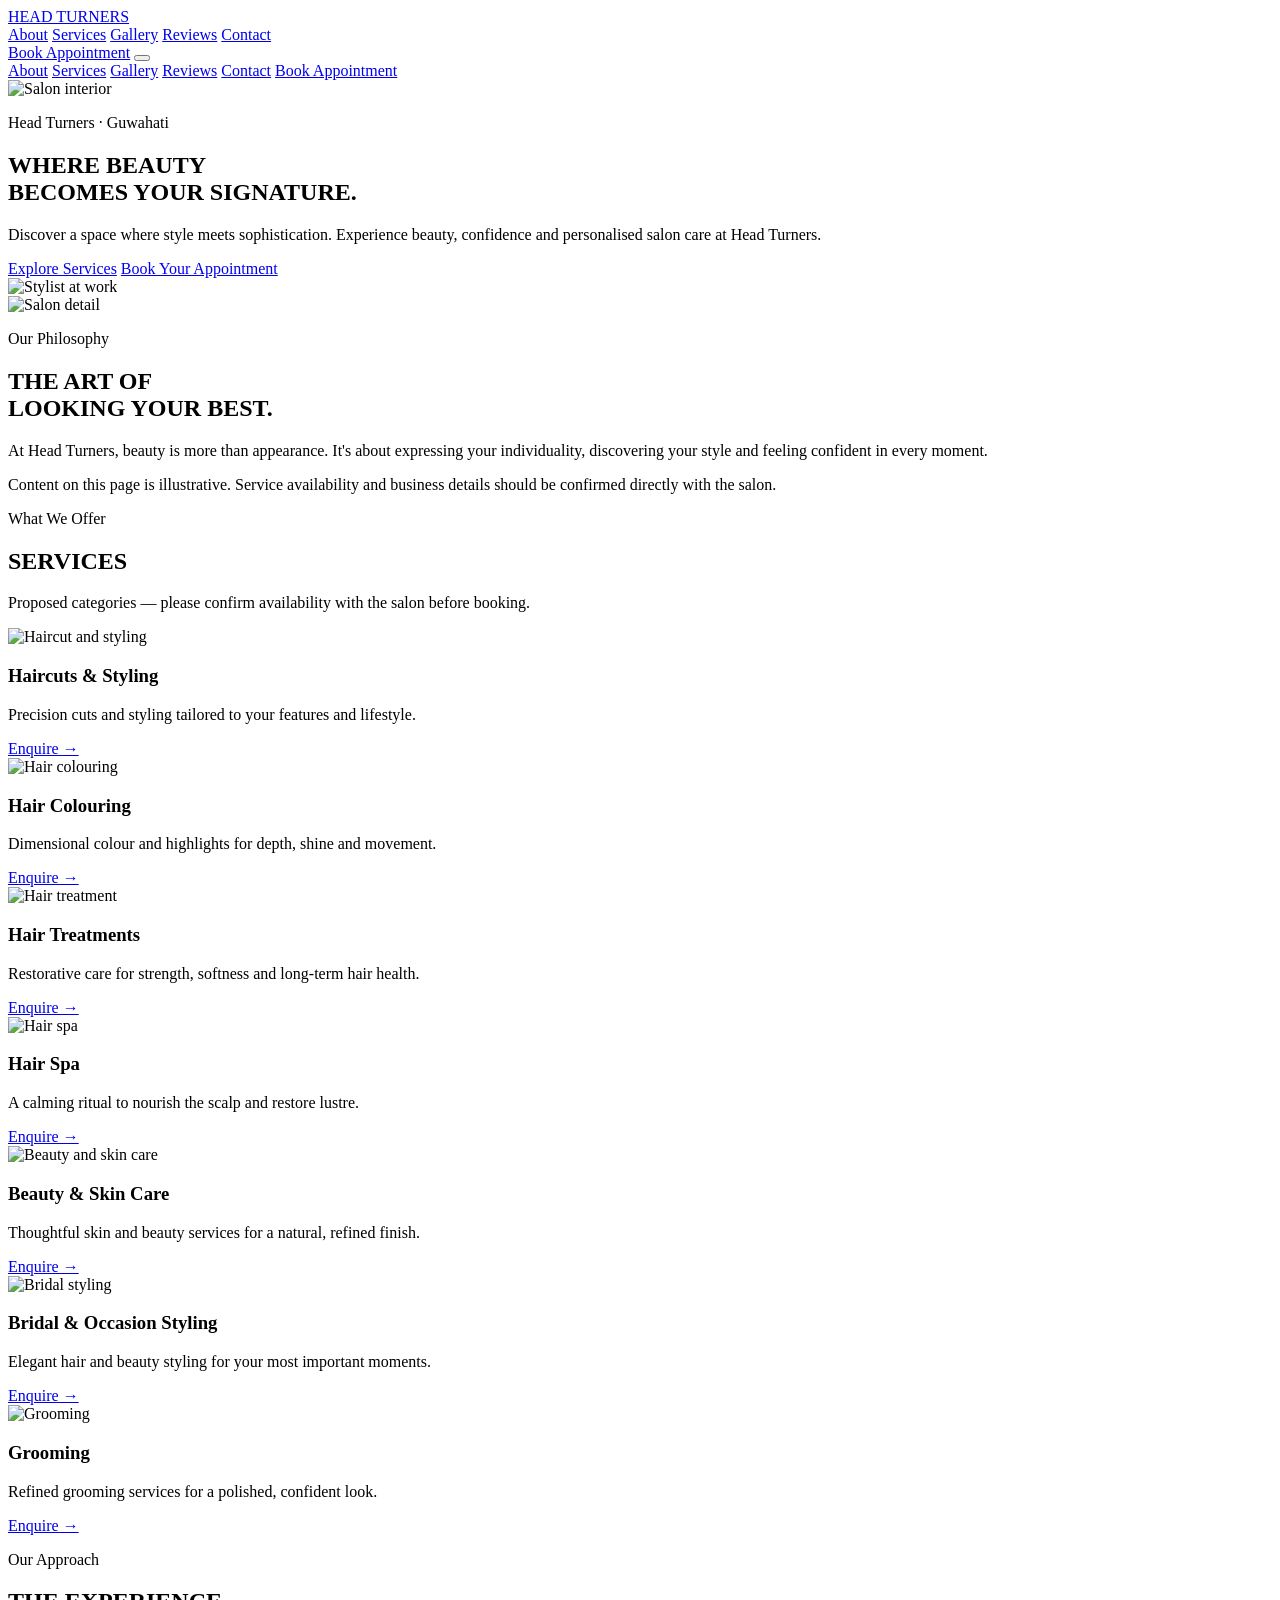
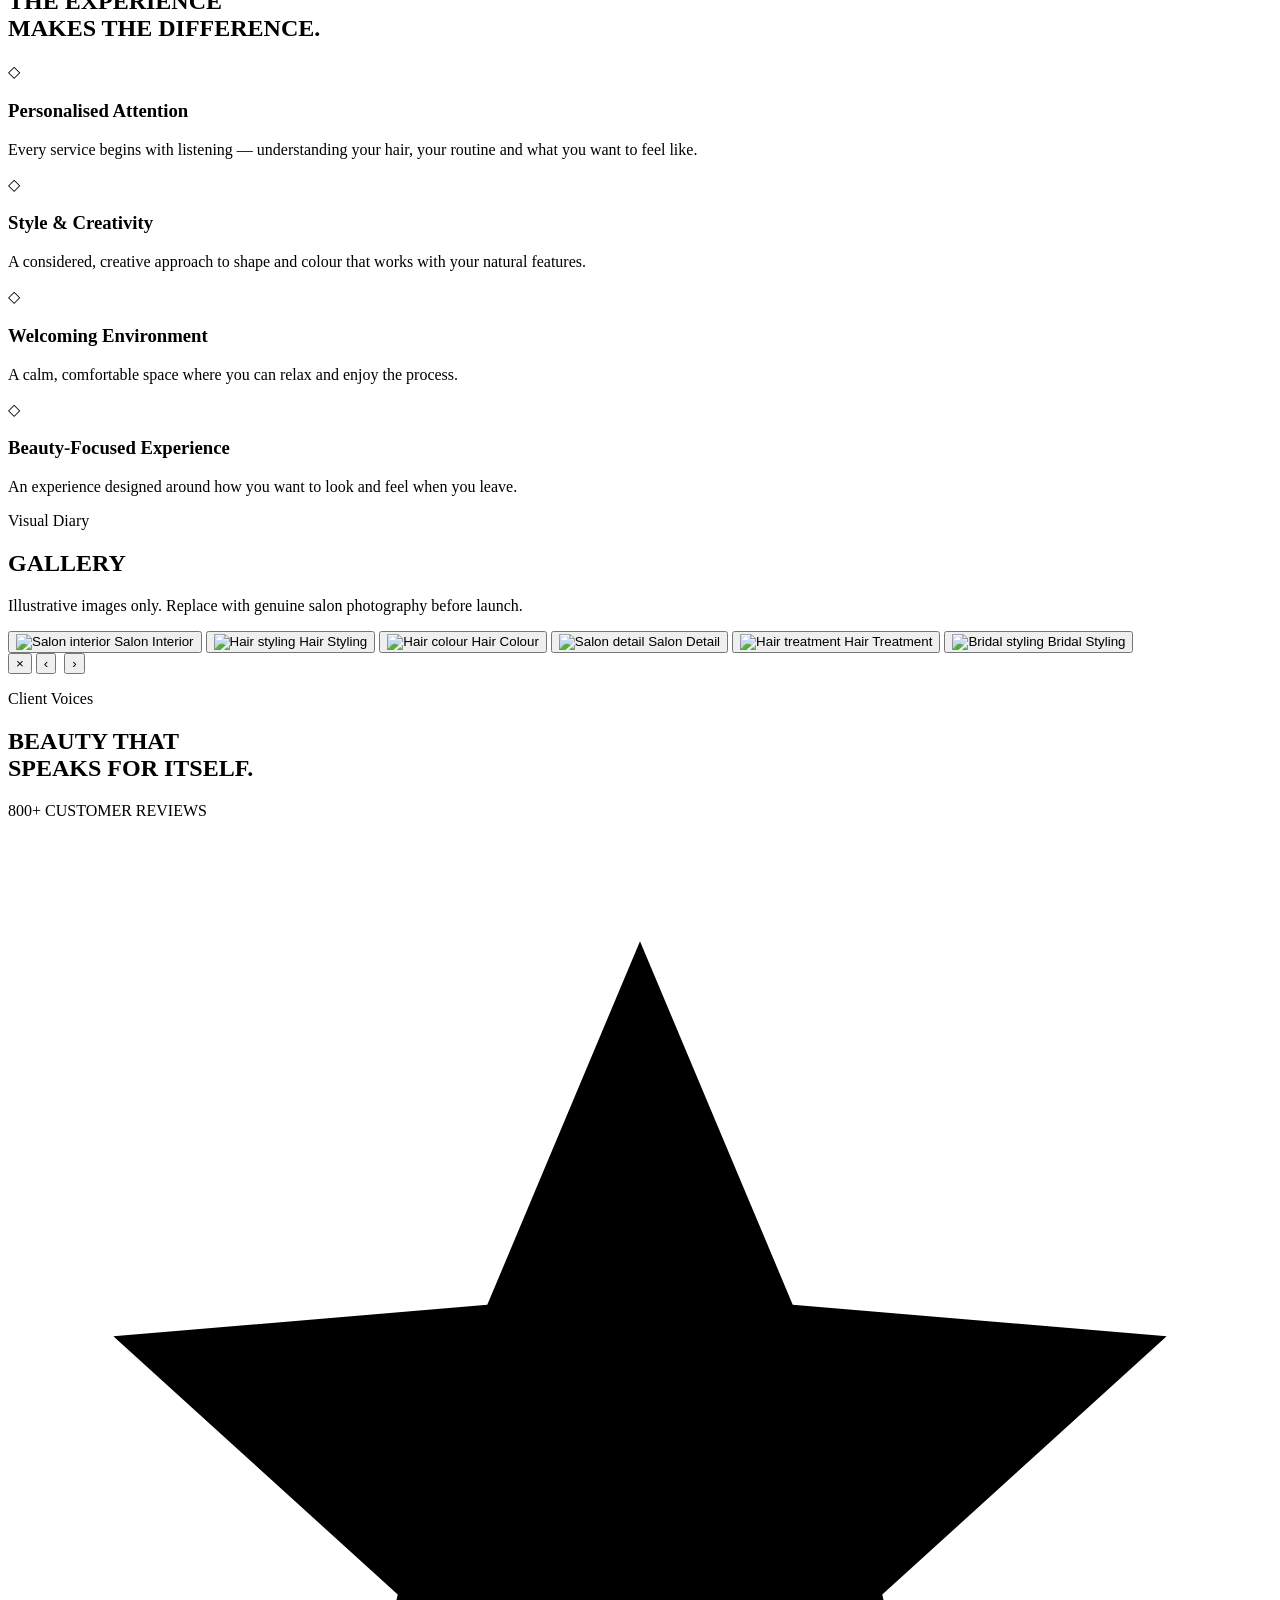
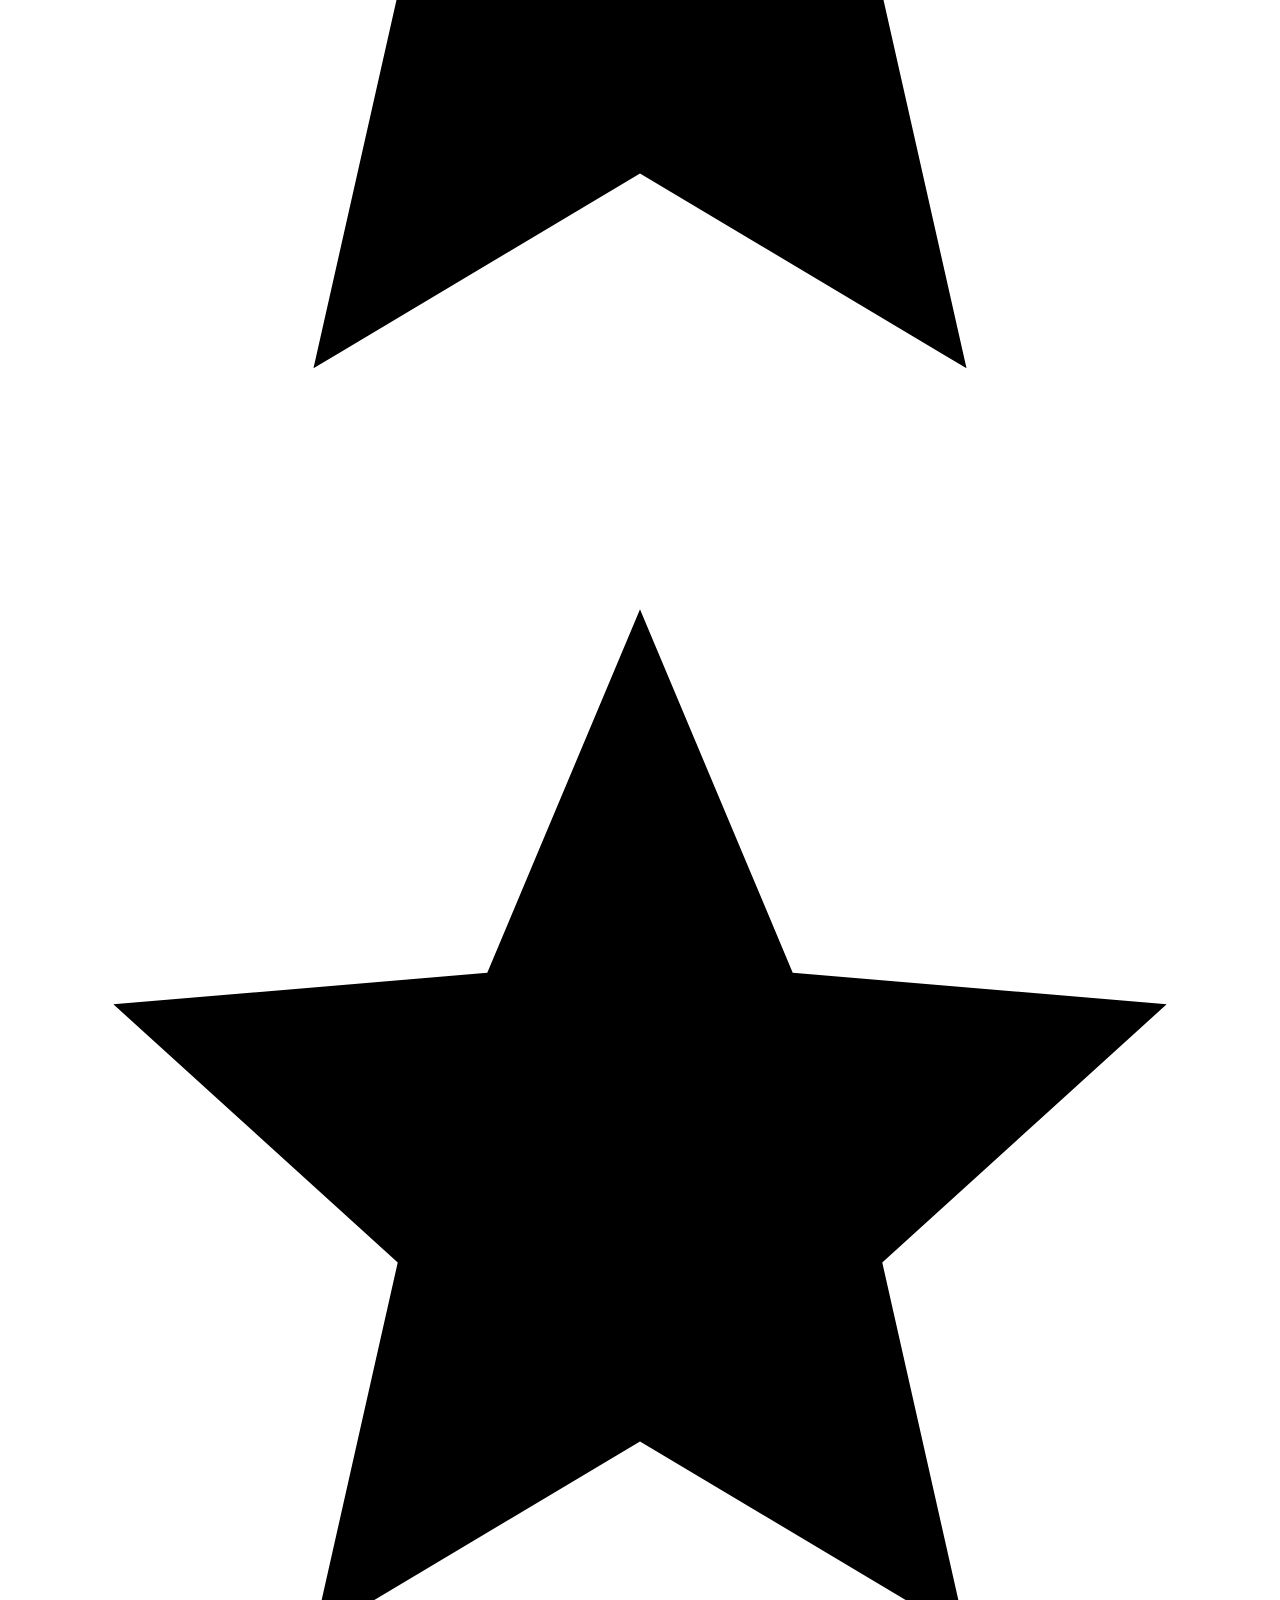
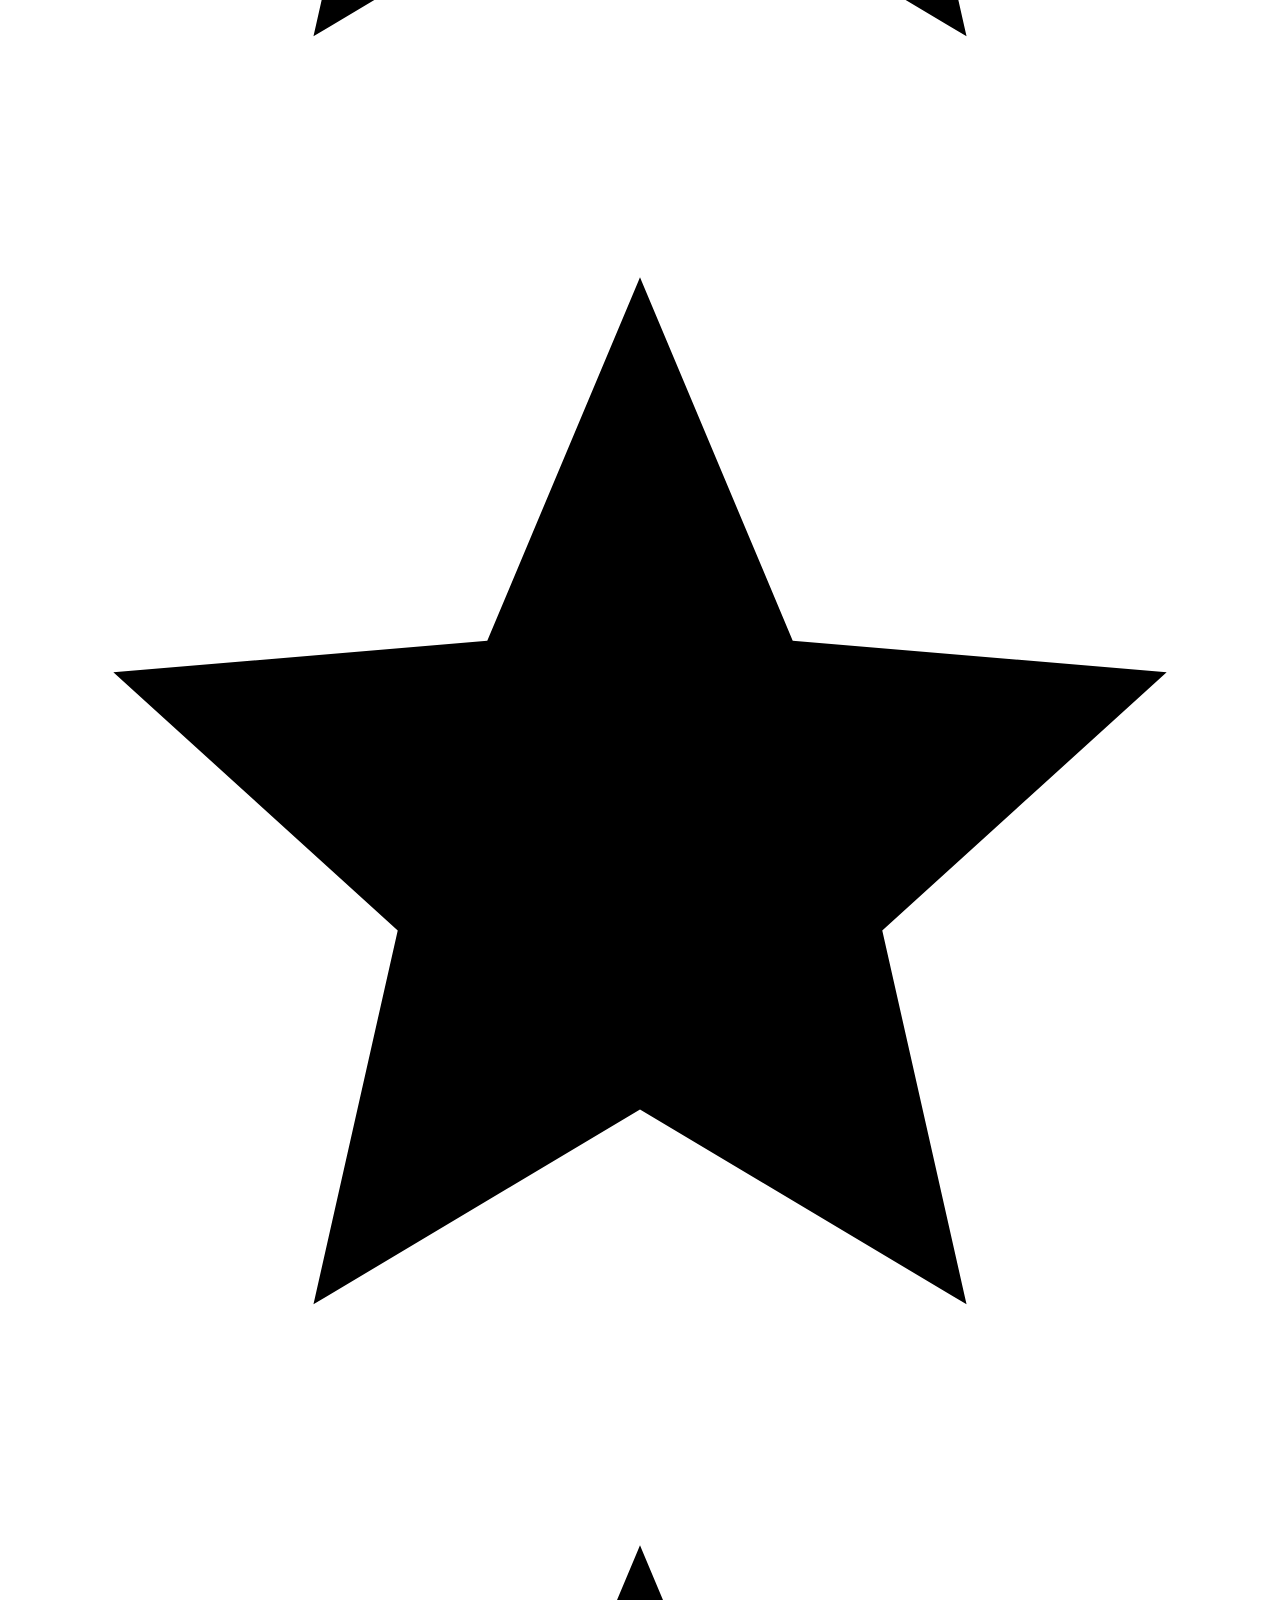
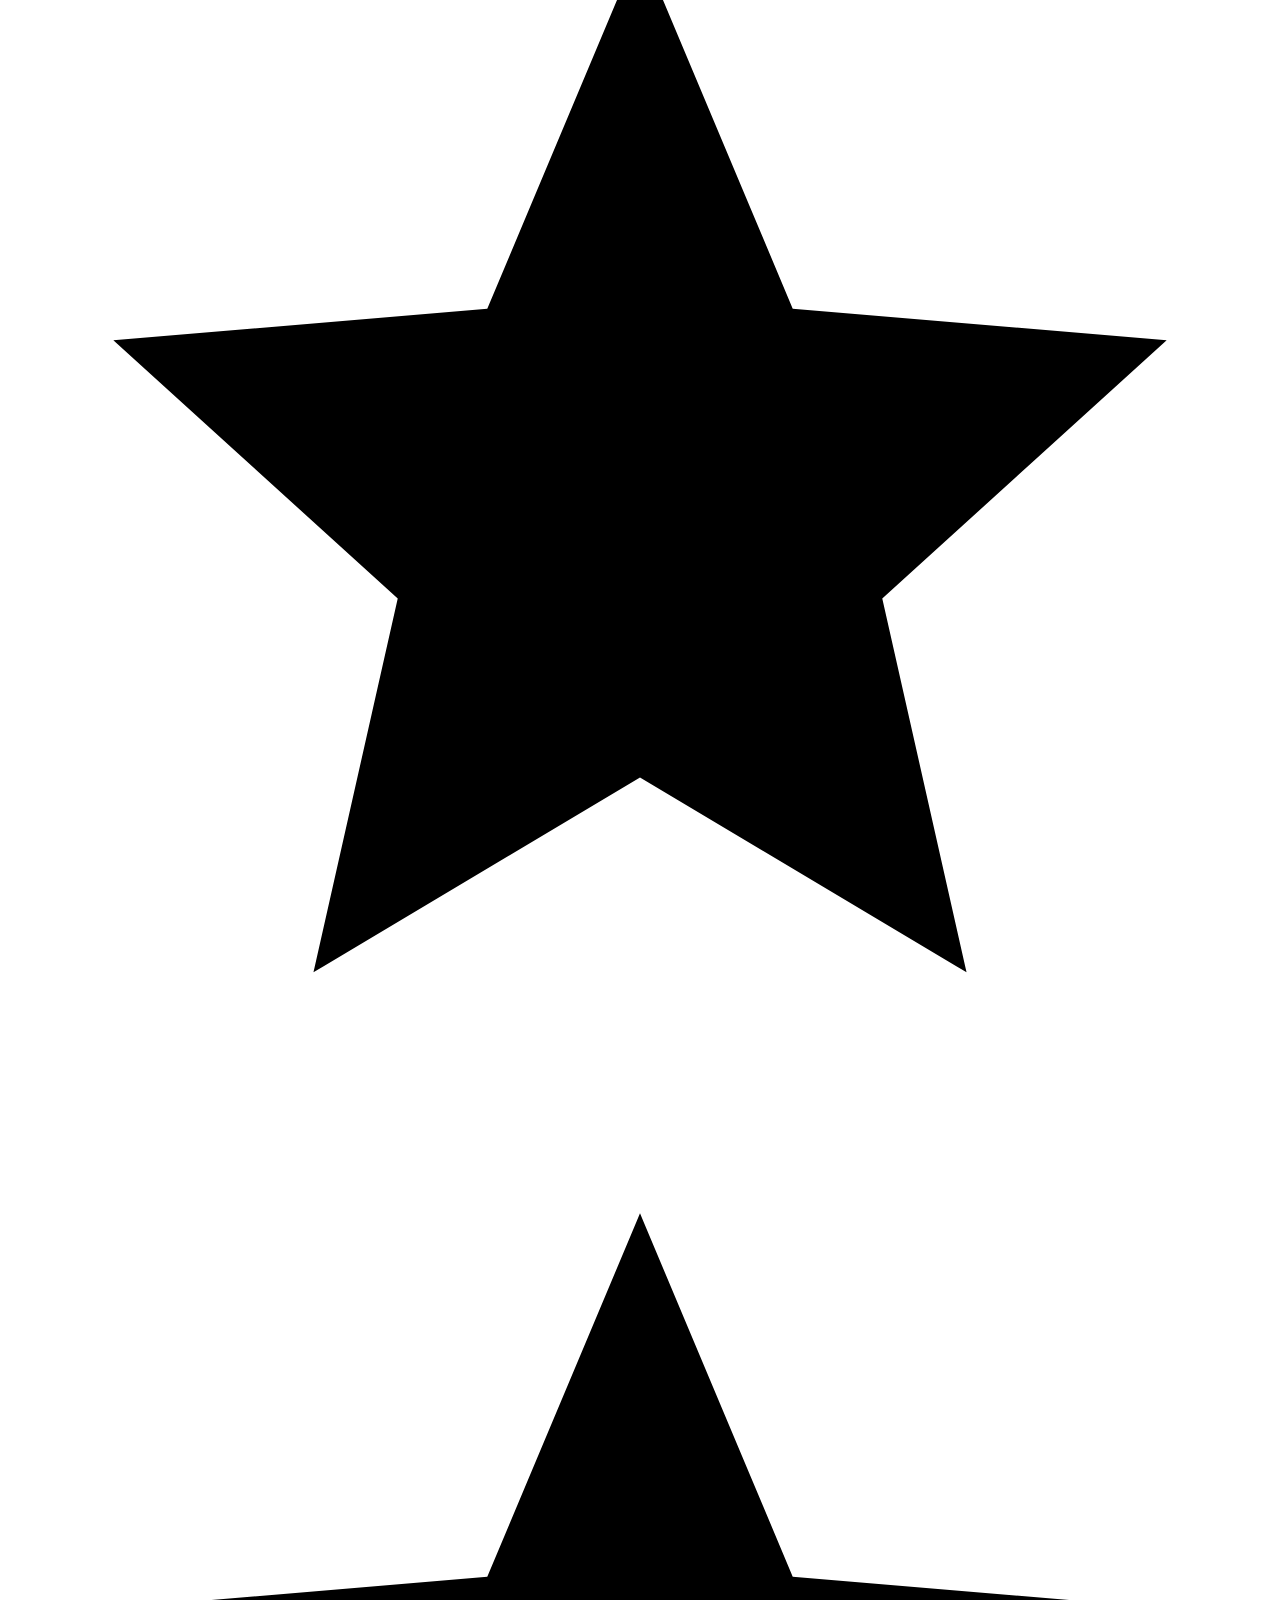
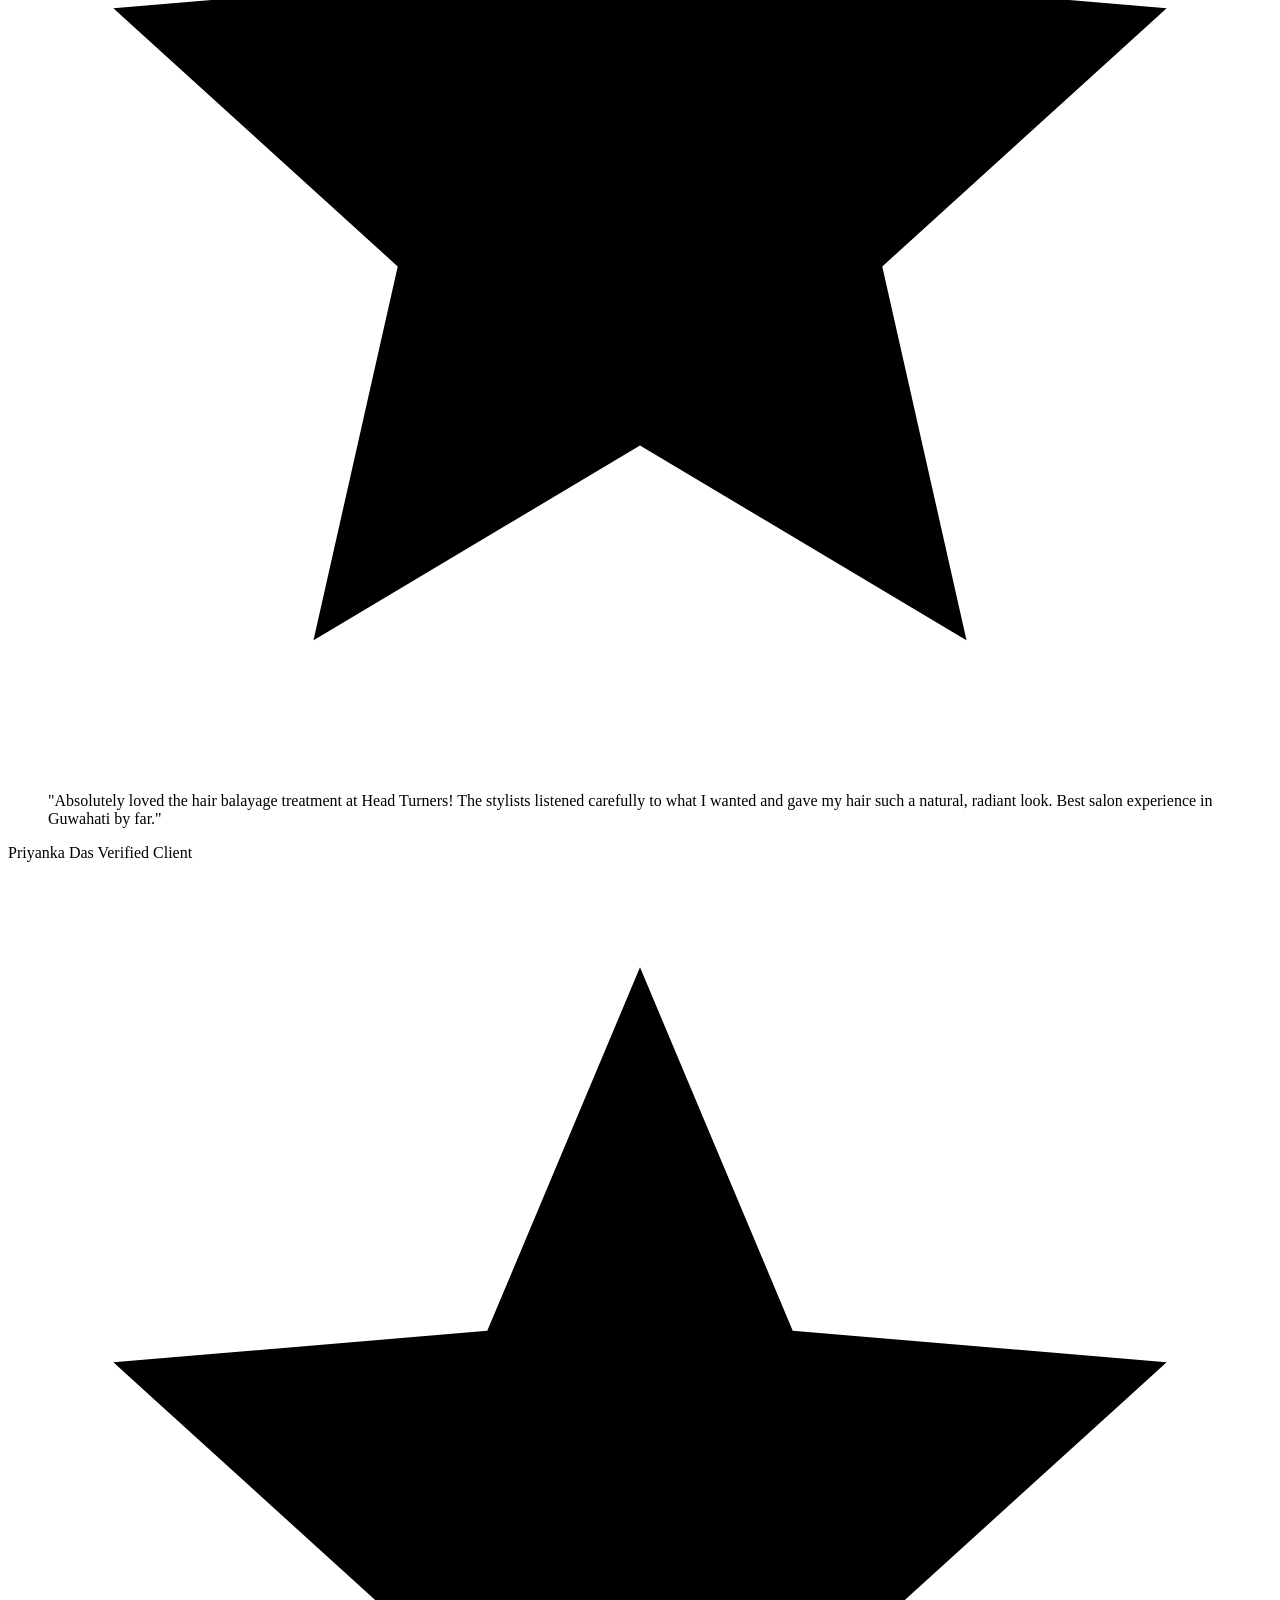
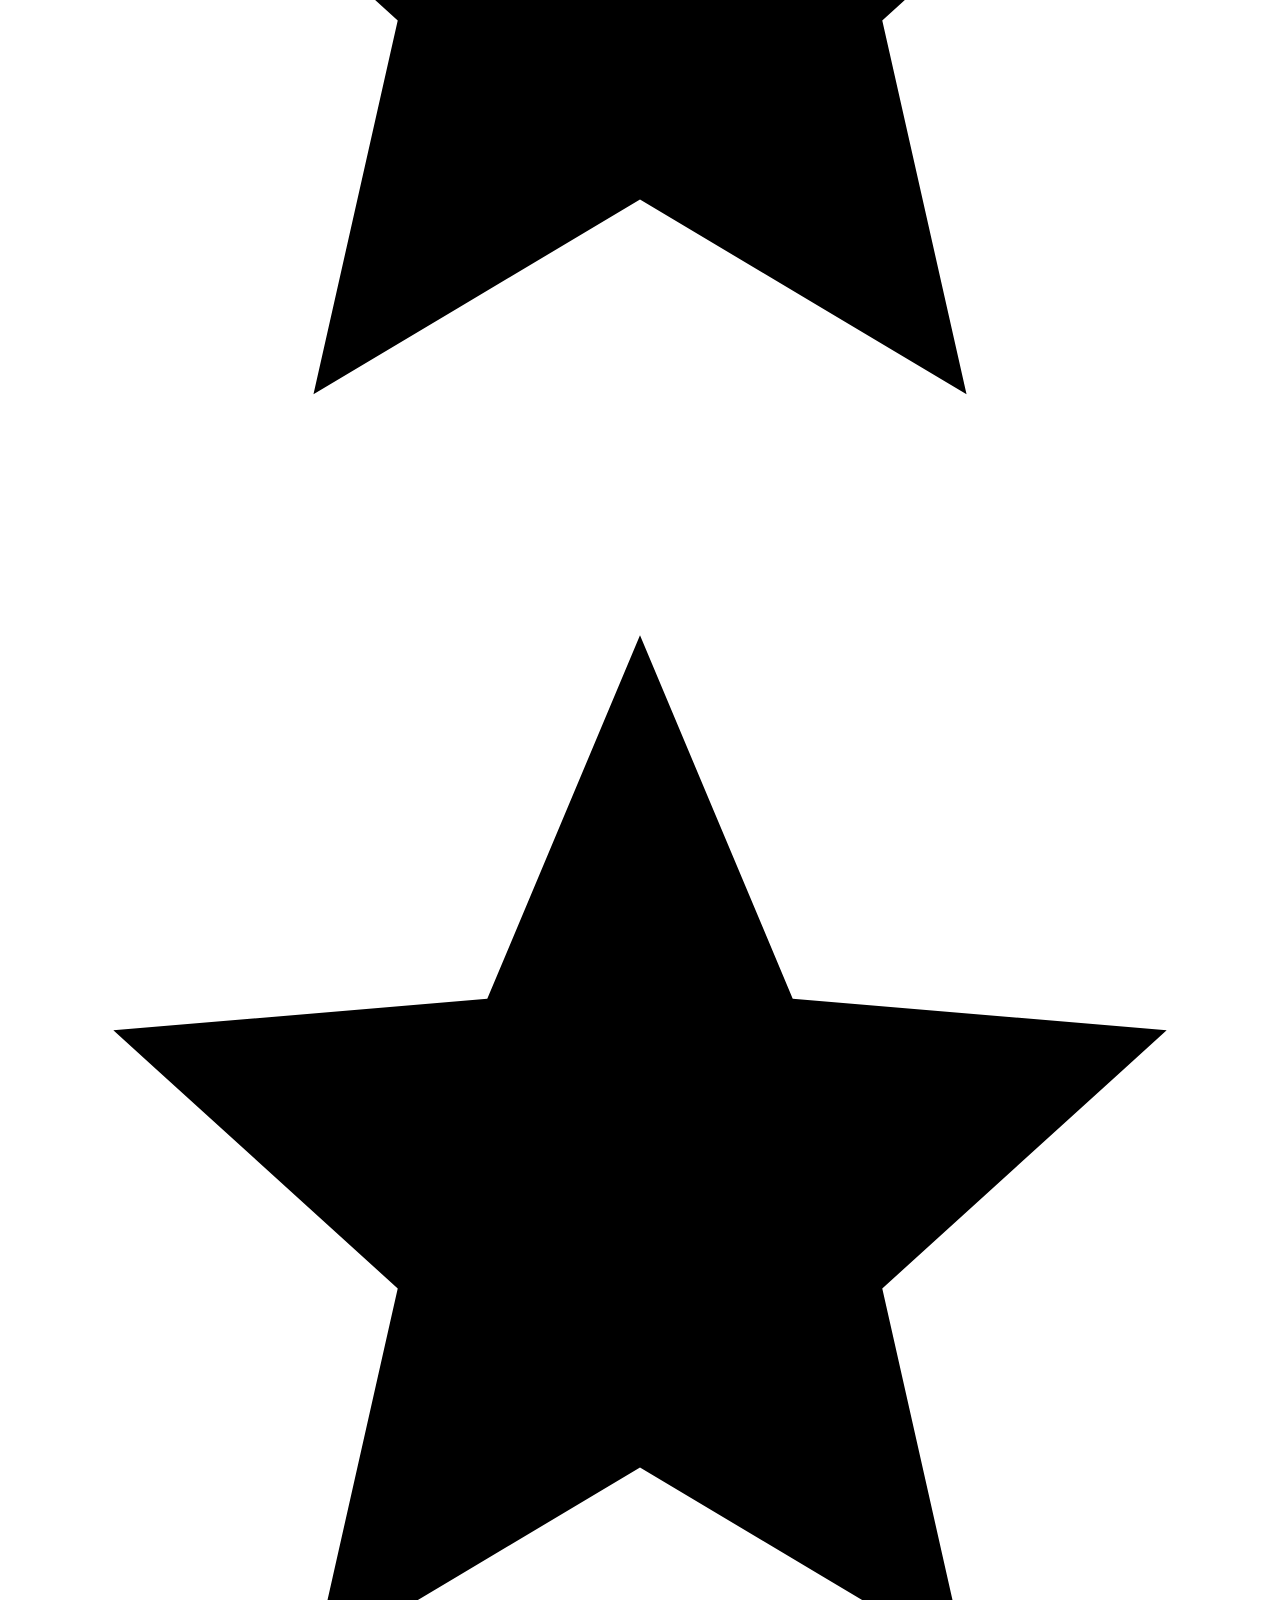
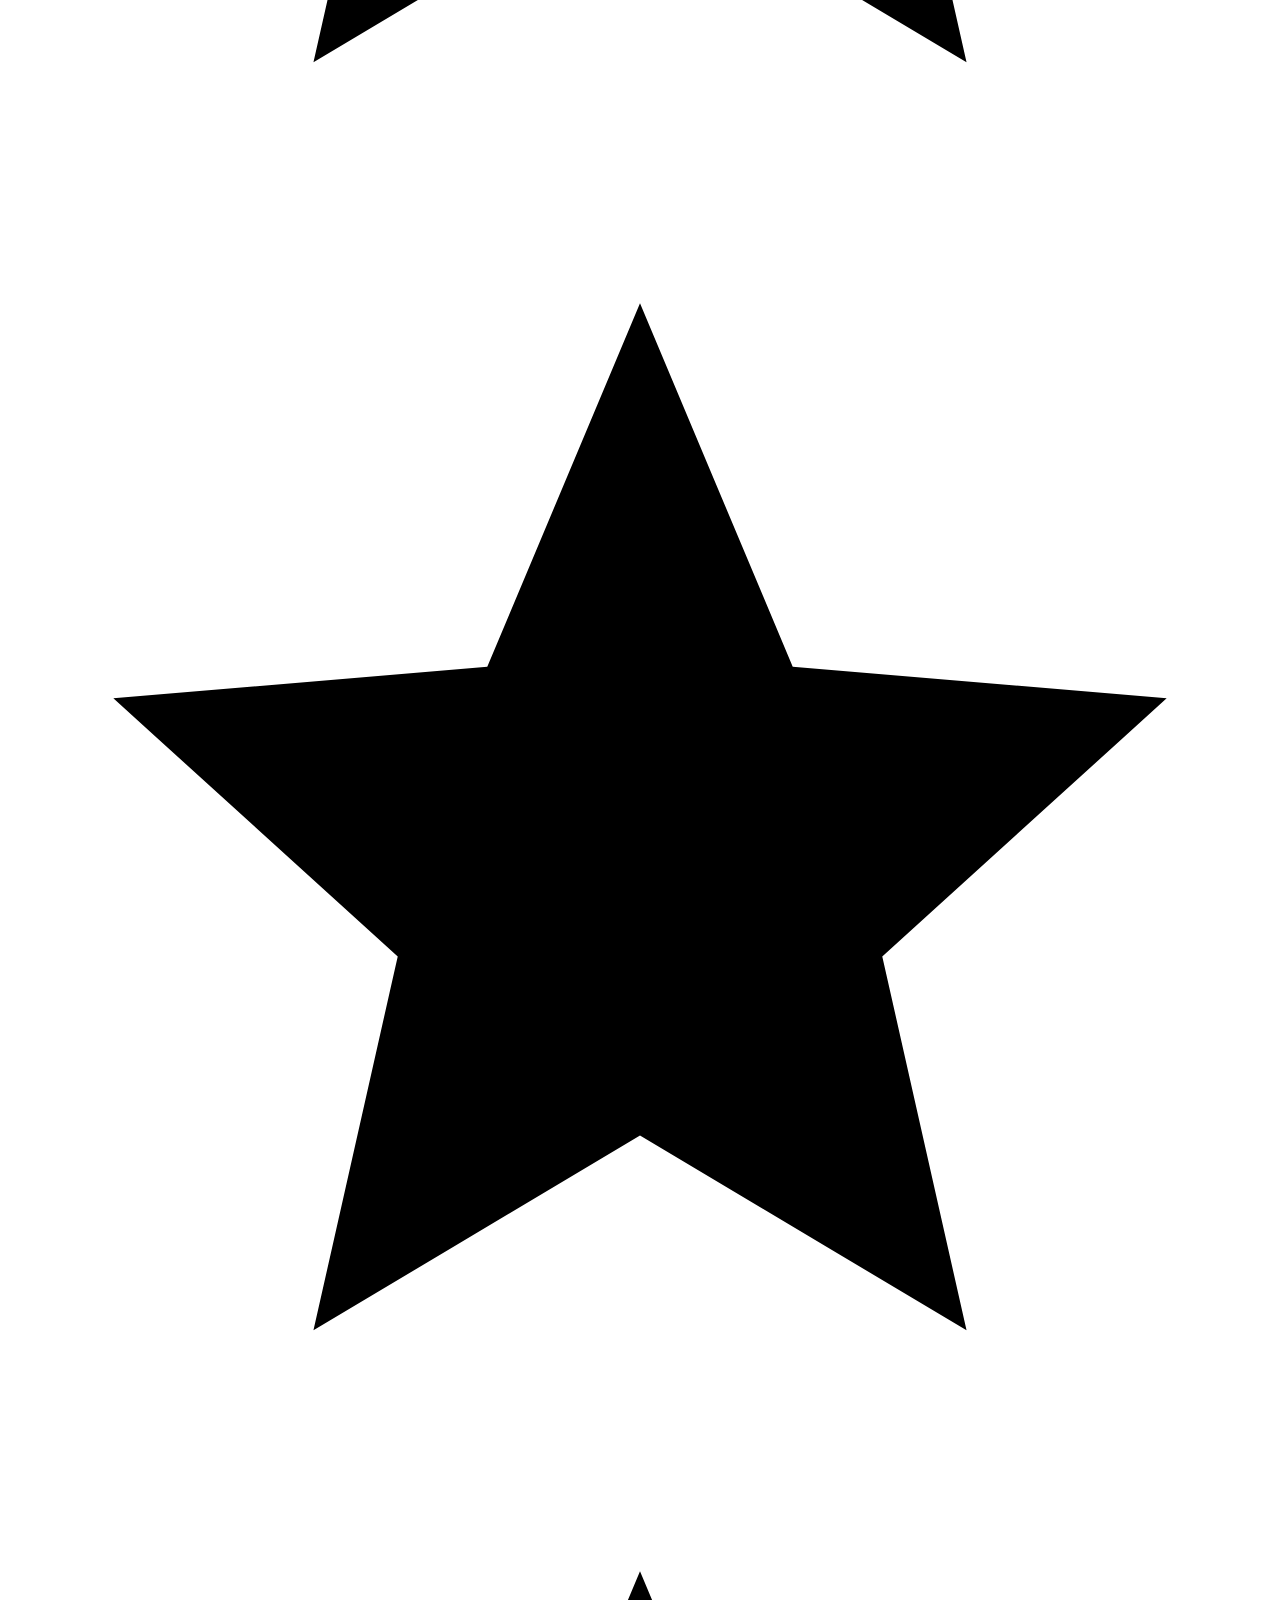
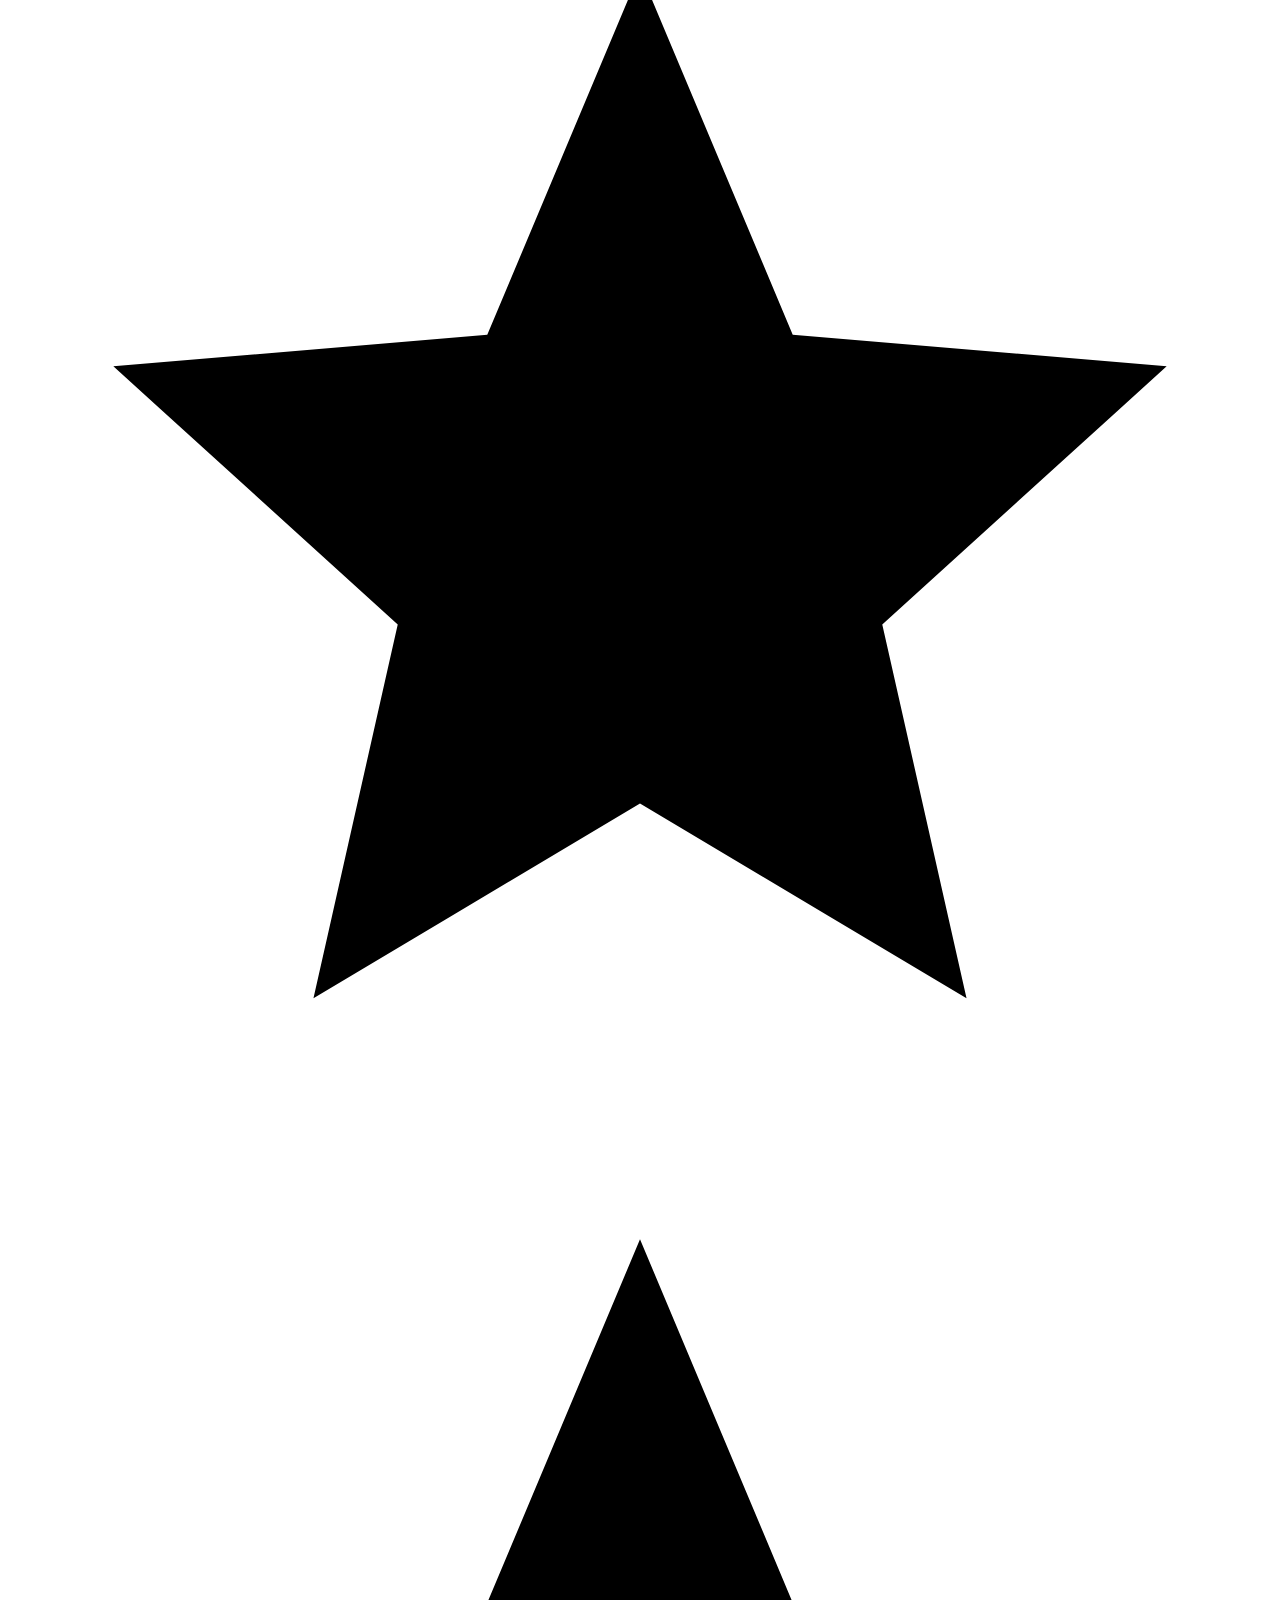
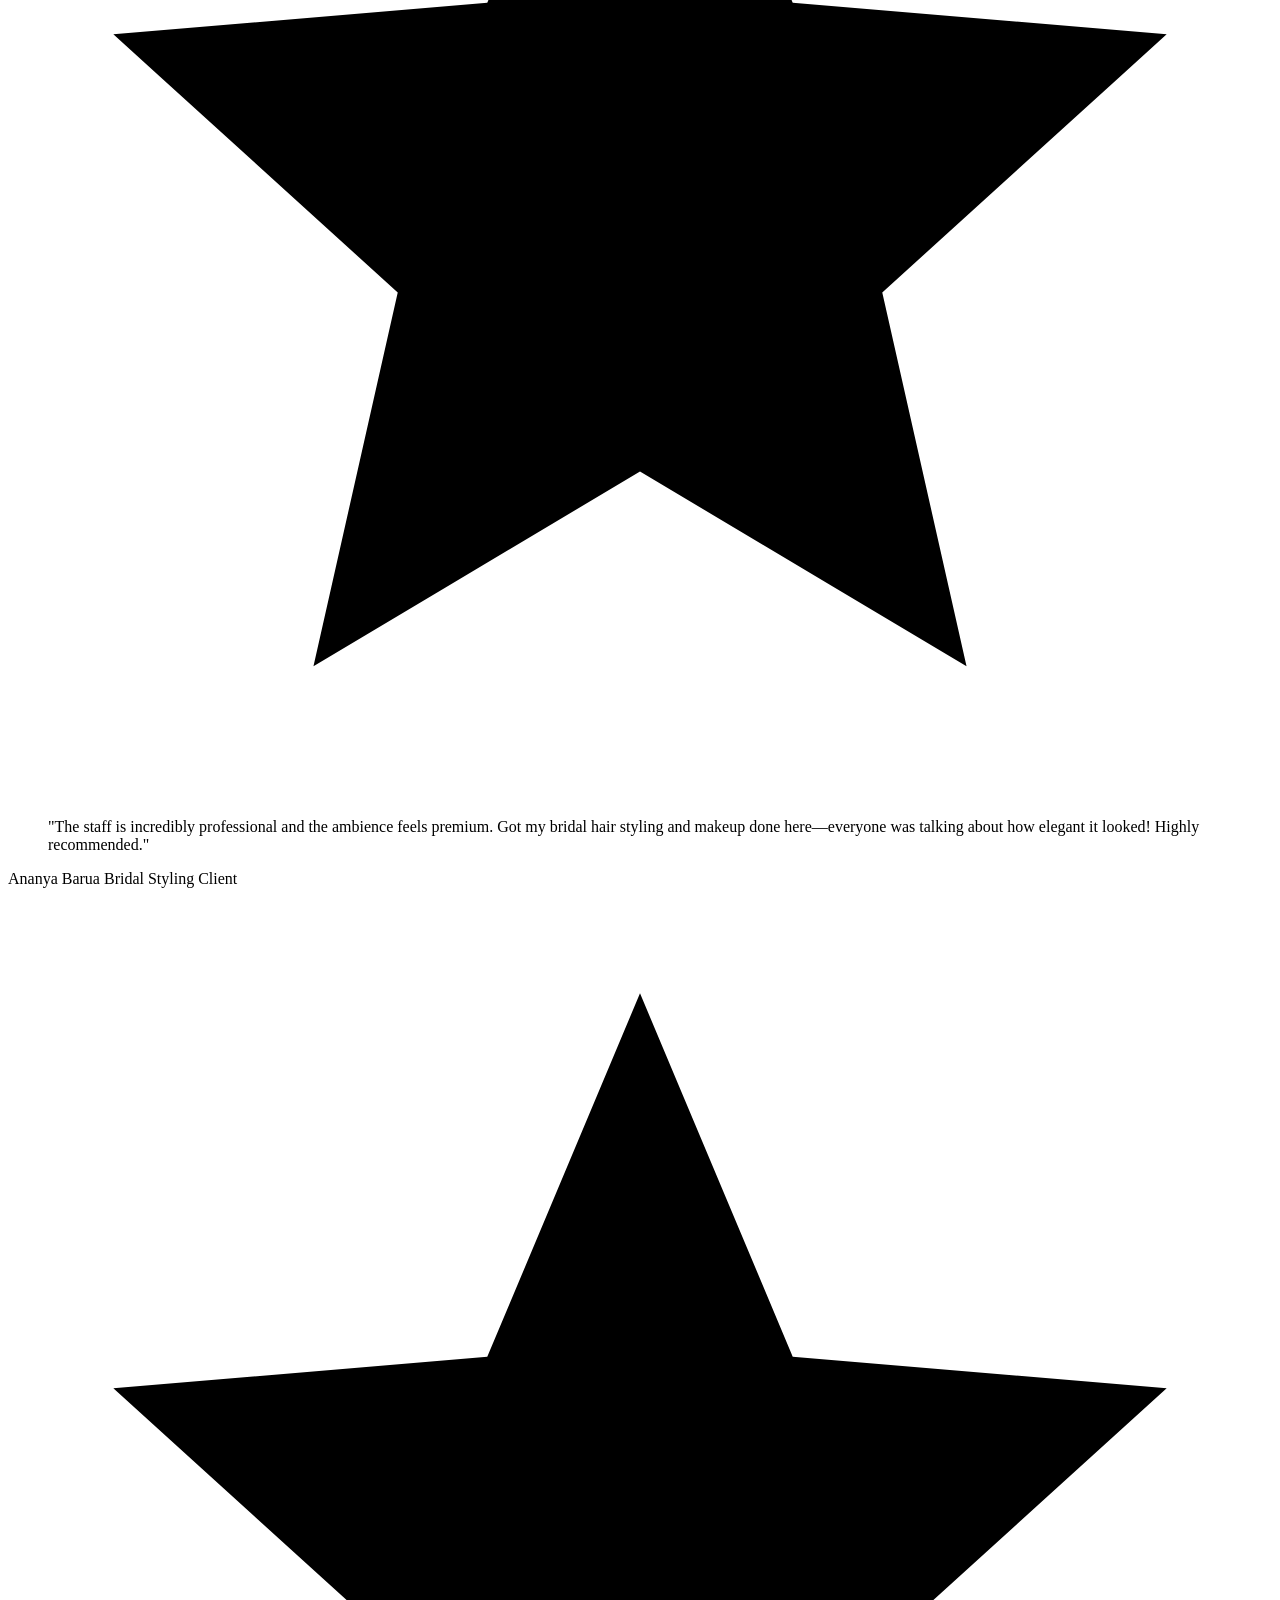
==== index.html @ 89e8f469 "Add files via upload" ====
<!DOCTYPE html>
<html lang="en">
<head>
  <meta charset="UTF-8">
  <meta name="viewport" content="width=device-width, initial-scale=1.0">
  <title>Head Turners | Premium Salon in Guwahati, Assam</title>
  <meta name="description" content="Discover Head Turners in Guwahati, Assam. Explore salon services, beauty experiences and contact the salon to enquire about your next appointment.">
  <meta property="og:title" content="Head Turners | Premium Salon in Guwahati">
  <meta property="og:description" content="A space where style meets sophistication. Enquire about your next salon experience in Guwahati.">
  <meta property="og:type" content="website">
  <meta property="og:image" content="assets/images/og-image.svg">
  <link rel="icon" href="assets/images/favicon.svg" type="image/svg+xml">
  <link rel="preconnect" href="https://fonts.googleapis.com">
  <link rel="preconnect" href="https://fonts.gstatic.com" crossorigin>
  <link href="https://fonts.googleapis.com/css2?family=Cormorant+Garamond:ital,wght@0,400;0,500;0,600;1,400;1,500&family=DM+Sans:ital,opsz,wght@0,9..40,300;0,9..40,400;0,9..40,500;1,9..40,300;1,9..40,400&display=swap" rel="stylesheet">
  <link rel="stylesheet" href="css/style.css">
<noscript>
  <style>
    .reveal-up { opacity: 1 !important; transform: none !important; }
    .reveal-line { opacity: 1 !important; }
    .page-loader { display: none !important; }
  </style>
</noscript>
</head>
<body>

  <!-- Page Load Transition -->
  <div class="page-loader" id="pageLoader" aria-hidden="true"></div>

  <!-- Navigation -->
  <header class="nav" id="nav">
    <div class="nav__inner container">
      <a href="#" class="nav__wordmark" aria-label="Head Turners home">HEAD TURNERS</a>
      <nav class="nav__links" id="navLinks" aria-label="Primary">
        <a href="#about">About</a>
        <a href="#services">Services</a>
        <a href="#gallery">Gallery</a>
        <a href="#reviews">Reviews</a>
        <a href="#contact">Contact</a>
      </nav>
      <a href="#contact" class="btn btn--gold nav__cta">Book Appointment</a>
      <button class="nav__toggle" id="navToggle" aria-label="Open menu" aria-expanded="false" aria-controls="mobileMenu">
        <span></span><span></span><span></span>
      </button>
    </div>
    <div class="mobile-menu" id="mobileMenu" aria-hidden="true">
      <nav aria-label="Mobile">
        <a href="#about">About</a>
        <a href="#services">Services</a>
        <a href="#gallery">Gallery</a>
        <a href="#reviews">Reviews</a>
        <a href="#contact">Contact</a>
        <a href="#contact" class="btn btn--gold">Book Appointment</a>
      </nav>
    </div>
  </header>

  <!-- Hero -->
  <section class="hero" id="home">
    <div class="hero__bg">
      <img src="https://images.unsplash.com/photo-1560066984-138dadb4c035?w=1920&q=80&auto=format&fit=crop" alt="Salon interior" fetchpriority="high">
    </div>
    <div class="hero__overlay"></div>
    <div class="hero__content container">
      <p class="eyebrow reveal-up">Head Turners · Guwahati</p>
      <h1 class="hero__title reveal-up">WHERE BEAUTY<br>BECOMES YOUR SIGNATURE.</h1>
      <div class="hero__line reveal-line"></div>
      <p class="hero__text reveal-up">Discover a space where style meets sophistication. Experience beauty, confidence and personalised salon care at Head Turners.</p>
      <div class="hero__actions reveal-up">
        <a href="#services" class="btn btn--gold">Explore Services</a>
        <a href="#contact" class="btn btn--outline">Book Your Appointment</a>
      </div>
    </div>
    <a href="#about" class="scroll-indicator" aria-label="Scroll to about section">
      <span></span>
    </a>
  </section>

  <!-- Brand Introduction -->
  <section class="about section" id="about">
    <div class="container about__grid">
      <div class="about__images reveal-up">
        <div class="about__img-main">
          <img src="https://images.unsplash.com/photo-1522337360788-8b13dee7a37e?w=800&q=80&auto=format&fit=crop" alt="Stylist at work" loading="lazy">
        </div>
        <div class="about__img-secondary">
          <img src="https://images.unsplash.com/photo-1595476108010-b4d1f102b1b1?w=600&q=80&auto=format&fit=crop" alt="Salon detail" loading="lazy">
        </div>
        <div class="about__accent"></div>
      </div>
      <div class="about__text reveal-up">
        <p class="eyebrow">Our Philosophy</p>
        <h2 class="section-title">THE ART OF<br>LOOKING YOUR BEST.</h2>
        <p>At Head Turners, beauty is more than appearance. It's about expressing your individuality, discovering your style and feeling confident in every moment.</p>
        <p class="about__note">Content on this page is illustrative. Service availability and business details should be confirmed directly with the salon.</p>
      </div>
    </div>
  </section>

  <!-- Services -->
  <section class="services section section--dark" id="services">
    <div class="container">
      <div class="section-header reveal-up">
        <p class="eyebrow">What We Offer</p>
        <h2 class="section-title">SERVICES</h2>
        <p class="section-desc">Proposed categories — please confirm availability with the salon before booking.</p>
      </div>
      <div class="services__grid">
        <article class="service-card reveal-up">
          <div class="service-card__img">
            <img src="https://images.unsplash.com/photo-1562322140-8baeececf3df?w=600&q=80&auto=format&fit=crop" alt="Haircut and styling" loading="lazy">
          </div>
          <div class="service-card__body">
            <h3>Haircuts & Styling</h3>
            <p>Precision cuts and styling tailored to your features and lifestyle.</p>
            <a href="https://wa.me/919706045070" class="service-card__link" target="_blank" rel="noopener">Enquire →</a>
          </div>
        </article>
        <article class="service-card reveal-up">
          <div class="service-card__img">
            <img src="https://images.unsplash.com/photo-1519699047748-de8e457a634e?w=600&q=80&auto=format&fit=crop" alt="Hair colouring" loading="lazy">
          </div>
          <div class="service-card__body">
            <h3>Hair Colouring</h3>
            <p>Dimensional colour and highlights for depth, shine and movement.</p>
            <a href="https://wa.me/919706045070" class="service-card__link" target="_blank" rel="noopener">Enquire →</a>
          </div>
        </article>
        <article class="service-card reveal-up">
          <div class="service-card__img">
            <img src="https://images.unsplash.com/photo-1522338242992-e1a54906a8da?w=600&q=80&auto=format&fit=crop" alt="Hair treatment" loading="lazy">
          </div>
          <div class="service-card__body">
            <h3>Hair Treatments</h3>
            <p>Restorative care for strength, softness and long-term hair health.</p>
            <a href="https://wa.me/919706045070" class="service-card__link" target="_blank" rel="noopener">Enquire →</a>
          </div>
        </article>
        <article class="service-card reveal-up">
          <div class="service-card__img">
            <img src="https://images.unsplash.com/photo-1540555700478-4be289fbecef?w=600&q=80&auto=format&fit=crop" alt="Hair spa" loading="lazy">
          </div>
          <div class="service-card__body">
            <h3>Hair Spa</h3>
            <p>A calming ritual to nourish the scalp and restore lustre.</p>
            <a href="https://wa.me/919706045070" class="service-card__link" target="_blank" rel="noopener">Enquire →</a>
          </div>
        </article>
        <article class="service-card reveal-up">
          <div class="service-card__img">
            <img src="https://images.unsplash.com/photo-1570172619644-dfd03ed5d881?w=600&q=80&auto=format&fit=crop" alt="Beauty and skin care" loading="lazy">
          </div>
          <div class="service-card__body">
            <h3>Beauty & Skin Care</h3>
            <p>Thoughtful skin and beauty services for a natural, refined finish.</p>
            <a href="https://wa.me/919706045070" class="service-card__link" target="_blank" rel="noopener">Enquire →</a>
          </div>
        </article>
        <article class="service-card reveal-up">
          <div class="service-card__img">
            <img src="https://images.unsplash.com/photo-1594736797933-d0501ba2fe65?w=600&q=80&auto=format&fit=crop" alt="Bridal styling" loading="lazy">
          </div>
          <div class="service-card__body">
            <h3>Bridal & Occasion Styling</h3>
            <p>Elegant hair and beauty styling for your most important moments.</p>
            <a href="https://wa.me/919706045070" class="service-card__link" target="_blank" rel="noopener">Enquire →</a>
          </div>
        </article>
        <article class="service-card reveal-up">
          <div class="service-card__img">
            <img src="https://images.unsplash.com/photo-1503951914875-452162b0f3f1?w=600&q=80&auto=format&fit=crop" alt="Grooming" loading="lazy">
          </div>
          <div class="service-card__body">
            <h3>Grooming</h3>
            <p>Refined grooming services for a polished, confident look.</p>
            <a href="https://wa.me/919706045070" class="service-card__link" target="_blank" rel="noopener">Enquire →</a>
          </div>
        </article>
      </div>
    </div>
  </section>

  <!-- Why Head Turners -->
  <section class="why section" id="why">
    <div class="container">
      <div class="section-header reveal-up">
        <p class="eyebrow">Our Approach</p>
        <h2 class="section-title">THE EXPERIENCE<br>MAKES THE DIFFERENCE.</h2>
      </div>
      <div class="why__grid">
        <div class="why__item reveal-up">
          <span class="why__icon" aria-hidden="true">◇</span>
          <h3>Personalised Attention</h3>
          <p>Every service begins with listening — understanding your hair, your routine and what you want to feel like.</p>
        </div>
        <div class="why__item reveal-up">
          <span class="why__icon" aria-hidden="true">◇</span>
          <h3>Style & Creativity</h3>
          <p>A considered, creative approach to shape and colour that works with your natural features.</p>
        </div>
        <div class="why__item reveal-up">
          <span class="why__icon" aria-hidden="true">◇</span>
          <h3>Welcoming Environment</h3>
          <p>A calm, comfortable space where you can relax and enjoy the process.</p>
        </div>
        <div class="why__item reveal-up">
          <span class="why__icon" aria-hidden="true">◇</span>
          <h3>Beauty-Focused Experience</h3>
          <p>An experience designed around how you want to look and feel when you leave.</p>
        </div>
      </div>
    </div>
  </section>

  <!-- Gallery -->
  <section class="gallery section section--dark" id="gallery">
    <div class="container">
      <div class="section-header reveal-up">
        <p class="eyebrow">Visual Diary</p>
        <h2 class="section-title">GALLERY</h2>
        <p class="section-desc">Illustrative images only. Replace with genuine salon photography before launch.</p>
      </div>
      <div class="gallery__grid" id="galleryGrid">
        <button class="gallery__item reveal-up" data-index="0" aria-label="View image">
          <img src="https://images.unsplash.com/photo-1560066984-138dadb4c035?w=800&q=80&auto=format&fit=crop" alt="Salon interior" loading="lazy">
          <span class="gallery__overlay">Salon Interior</span>
        </button>
        <button class="gallery__item reveal-up" data-index="1" aria-label="View image">
          <img src="https://images.unsplash.com/photo-1522337360788-8b13dee7a37e?w=800&q=80&auto=format&fit=crop" alt="Hair styling" loading="lazy">
          <span class="gallery__overlay">Hair Styling</span>
        </button>
        <button class="gallery__item reveal-up" data-index="2" aria-label="View image">
          <img src="https://images.unsplash.com/photo-1519699047748-de8e457a634e?w=800&q=80&auto=format&fit=crop" alt="Hair colour" loading="lazy">
          <span class="gallery__overlay">Hair Colour</span>
        </button>
        <button class="gallery__item reveal-up" data-index="3" aria-label="View image">
          <img src="https://images.unsplash.com/photo-1595476108010-b4d1f102b1b1?w=800&q=80&auto=format&fit=crop" alt="Salon detail" loading="lazy">
          <span class="gallery__overlay">Salon Detail</span>
        </button>
        <button class="gallery__item reveal-up" data-index="4" aria-label="View image">
          <img src="https://images.unsplash.com/photo-1522338242992-e1a54906a8da?w=800&q=80&auto=format&fit=crop" alt="Hair treatment" loading="lazy">
          <span class="gallery__overlay">Hair Treatment</span>
        </button>
        <button class="gallery__item reveal-up" data-index="5" aria-label="View image">
          <img src="https://images.unsplash.com/photo-1594736797933-d0501ba2fe65?w=800&q=80&auto=format&fit=crop" alt="Bridal styling" loading="lazy">
          <span class="gallery__overlay">Bridal Styling</span>
        </button>
      </div>
    </div>
  </section>

  <!-- Lightbox -->
  <div class="lightbox" id="lightbox" aria-hidden="true" role="dialog" aria-label="Image viewer">
    <button class="lightbox__close" id="lbClose" aria-label="Close">&times;</button>
    <button class="lightbox__prev" id="lbPrev" aria-label="Previous image">&#8249;</button>
    <img src="" alt="" class="lightbox__img" id="lbImg">
    <button class="lightbox__next" id="lbNext" aria-label="Next image">&#8250;</button>
  </div>

  <!-- Reviews -->
 <!-- Reviews -->
<section class="reviews section" id="reviews">
  <div class="container">
    <div class="section-header reveal-up">
      <p class="eyebrow">Client Voices</p>
      <h2 class="section-title">BEAUTY THAT<br>SPEAKS FOR ITSELF.</h2>
      <p class="reviews__count">800+ CUSTOMER REVIEWS</p>
    </div>

    <div class="reviews__grid" id="reviewsGrid">
      <article class="review-card reveal-up">
        <div class="review-card__stars" aria-label="5 out of 5 stars">
          <svg viewBox="0 0 24 24" aria-hidden="true"><path d="M12 2l2.9 6.9 7.1.6-5.4 4.9 1.6 7.1L12 17.8 5.8 21.5l1.6-7.1L2 9.5l7.1-.6L12 2z"/></svg>
          <svg viewBox="0 0 24 24" aria-hidden="true"><path d="M12 2l2.9 6.9 7.1.6-5.4 4.9 1.6 7.1L12 17.8 5.8 21.5l1.6-7.1L2 9.5l7.1-.6L12 2z"/></svg>
          <svg viewBox="0 0 24 24" aria-hidden="true"><path d="M12 2l2.9 6.9 7.1.6-5.4 4.9 1.6 7.1L12 17.8 5.8 21.5l1.6-7.1L2 9.5l7.1-.6L12 2z"/></svg>
          <svg viewBox="0 0 24 24" aria-hidden="true"><path d="M12 2l2.9 6.9 7.1.6-5.4 4.9 1.6 7.1L12 17.8 5.8 21.5l1.6-7.1L2 9.5l7.1-.6L12 2z"/></svg>
          <svg viewBox="0 0 24 24" aria-hidden="true"><path d="M12 2l2.9 6.9 7.1.6-5.4 4.9 1.6 7.1L12 17.8 5.8 21.5l1.6-7.1L2 9.5l7.1-.6L12 2z"/></svg>
        </div>
        <blockquote class="review-card__quote">
          "Absolutely loved the hair balayage treatment at Head Turners! The stylists listened carefully to what I wanted and gave my hair such a natural, radiant look. Best salon experience in Guwahati by far."
        </blockquote>
        <footer class="review-card__footer">
          <span class="review-card__name">Priyanka Das</span>
          <span class="review-card__meta">Verified Client</span>
        </footer>
      </article>

      <article class="review-card reveal-up">
        <div class="review-card__stars" aria-label="5 out of 5 stars">
          <svg viewBox="0 0 24 24" aria-hidden="true"><path d="M12 2l2.9 6.9 7.1.6-5.4 4.9 1.6 7.1L12 17.8 5.8 21.5l1.6-7.1L2 9.5l7.1-.6L12 2z"/></svg>
          <svg viewBox="0 0 24 24" aria-hidden="true"><path d="M12 2l2.9 6.9 7.1.6-5.4 4.9 1.6 7.1L12 17.8 5.8 21.5l1.6-7.1L2 9.5l7.1-.6L12 2z"/></svg>
          <svg viewBox="0 0 24 24" aria-hidden="true"><path d="M12 2l2.9 6.9 7.1.6-5.4 4.9 1.6 7.1L12 17.8 5.8 21.5l1.6-7.1L2 9.5l7.1-.6L12 2z"/></svg>
          <svg viewBox="0 0 24 24" aria-hidden="true"><path d="M12 2l2.9 6.9 7.1.6-5.4 4.9 1.6 7.1L12 17.8 5.8 21.5l1.6-7.1L2 9.5l7.1-.6L12 2z"/></svg>
          <svg viewBox="0 0 24 24" aria-hidden="true"><path d="M12 2l2.9 6.9 7.1.6-5.4 4.9 1.6 7.1L12 17.8 5.8 21.5l1.6-7.1L2 9.5l7.1-.6L12 2z"/></svg>
        </div>
        <blockquote class="review-card__quote">
          "The staff is incredibly professional and the ambience feels premium. Got my bridal hair styling and makeup done here—everyone was talking about how elegant it looked! Highly recommended."
        </blockquote>
        <footer class="review-card__footer">
          <span class="review-card__name">Ananya Barua</span>
          <span class="review-card__meta">Bridal Styling Client</span>
        </footer>
      </article>

      <article class="review-card reveal-up">
        <div class="review-card__stars" aria-label="5 out of 5 stars">
          <svg viewBox="0 0 24 24" aria-hidden="true"><path d="M12 2l2.9 6.9 7.1.6-5.4 4.9 1.6 7.1L12 17.8 5.8 21.5l1.6-7.1L2 9.5l7.1-.6L12 2z"/></svg>
          <svg viewBox="0 0 24 24" aria-hidden="true"><path d="M12 2l2.9 6.9 7.1.6-5.4 4.9 1.6 7.1L12 17.8 5.8 21.5l1.6-7.1L2 9.5l7.1-.6L12 2z"/></svg>
          <svg viewBox="0 0 24 24" aria-hidden="true"><path d="M12 2l2.9 6.9 7.1.6-5.4 4.9 1.6 7.1L12 17.8 5.8 21.5l1.6-7.1L2 9.5l7.1-.6L12 2z"/></svg>
          <svg viewBox="0 0 24 24" aria-hidden="true"><path d="M12 2l2.9 6.9 7.1.6-5.4 4.9 1.6 7.1L12 17.8 5.8 21.5l1.6-7.1L2 9.5l7.1-.6L12 2z"/></svg>
          <svg viewBox="0 0 24 24" aria-hidden="true"><path d="M12 2l2.9 6.9 7.1.6-5.4 4.9 1.6 7.1L12 17.8 5.8 21.5l1.6-7.1L2 9.5l7.1-.6L12 2z"/></svg>
        </div>
        <blockquote class="review-card__quote">
          "Been coming here for my haircut and beard grooming for over a year now. Consistently sharp cuts, great attention to detail, and top-notch hospitality at Church Campus."
        </blockquote>
        <footer class="review-card__footer">
          <span class="review-card__name">Rohan Kalita</span>
          <span class="review-card__meta">Regular Client</span>
        </footer>
      </article>

      <article class="review-card reveal-up">
        <div class="review-card__stars" aria-label="5 out of 5 stars">
          <svg viewBox="0 0 24 24" aria-hidden="true"><path d="M12 2l2.9 6.9 7.1.6-5.4 4.9 1.6 7.1L12 17.8 5.8 21.5l1.6-7.1L2 9.5l7.1-.6L12 2z"/></svg>
          <svg viewBox="0 0 24 24" aria-hidden="true"><path d="M12 2l2.9 6.9 7.1.6-5.4 4.9 1.6 7.1L12 17.8 5.8 21.5l1.6-7.1L2 9.5l7.1-.6L12 2z"/></svg>
          <svg viewBox="0 0 24 24" aria-hidden="true"><path d="M12 2l2.9 6.9 7.1.6-5.4 4.9 1.6 7.1L12 17.8 5.8 21.5l1.6-7.1L2 9.5l7.1-.6L12 2z"/></svg>
          <svg viewBox="0 0 24 24" aria-hidden="true"><path d="M12 2l2.9 6.9 7.1.6-5.4 4.9 1.6 7.1L12 17.8 5.8 21.5l1.6-7.1L2 9.5l7.1-.6L12 2z"/></svg>
          <svg viewBox="0 0 24 24" aria-hidden="true"><path d="M12 2l2.9 6.9 7.1.6-5.4 4.9 1.6 7.1L12 17.8 5.8 21.5l1.6-7.1L2 9.5l7.1-.6L12 2z"/></svg>
        </div>
        <blockquote class="review-card__quote">
          "The hair spa treatment revived my damaged hair completely. The scalp massage was so relaxing. Loved the tranquil atmosphere and premium service quality."
        </blockquote>
        <footer class="review-card__footer">
          <span class="review-card__name">Snigdha Sarma</span>
          <span class="review-card__meta">Verified Client</span>
        </footer>
      </article>
    </div>
  </div>
</section>

  <!-- CTA -->
  <section class="cta section section--dark" id="cta">
    <div class="container cta__inner reveal-up">
      <h2 class="section-title">YOUR NEXT LOOK<br>STARTS HERE.</h2>
      <p>Ready for a fresh look? Connect with Head Turners and enquire about your next salon experience.</p>
      <div class="cta__actions">
        <a href="https://wa.me/919706045070" class="btn btn--gold" target="_blank" rel="noopener">Chat on WhatsApp</a>
        <a href="tel:+919706045070" class="btn btn--outline">Call the Salon</a>
      </div>
    </div>
  </section>

  <!-- Contact -->
  <section class="contact section" id="contact">
    <div class="container contact__grid">
      <div class="contact__info reveal-up">
        <p class="eyebrow">Visit Us</p>
        <h2 class="section-title">FIND YOUR WAY<br>TO BEAUTY.</h2>
        <address>
          <strong>Head Turners</strong><br>
          Hem Baruah Road, Church Campus,<br>
          Guwahati, Assam 781001, India.
        </address>
        <p><a href="tel:+919706045070" class="contact__link">09706045070</a></p>
        <div class="contact__actions">
          <a href="https://wa.me/919706045070" class="btn btn--gold" target="_blank" rel="noopener">WhatsApp</a>
          <a href="tel:+919706045070" class="btn btn--outline-dark">Call</a>
        </div>
        <p class="contact__note">Opening hours to be added after confirmation.</p>
      </div>
      <div class="contact__map reveal-up">
        <iframe
          src="https://www.google.com/maps?q=Hem+Baruah+Road,+Church+Campus,+Guwahati,+Assam+781001,+India&output=embed"
          width="100%" height="100%" style="border:0;" allowfullscreen=""
          loading="lazy" referrerpolicy="no-referrer-when-downgrade"
          title="Head Turners location on Google Maps">
        </iframe>
      </div>
    </div>
  </section>

  <!-- Footer -->
  <footer class="footer">
    <div class="container footer__grid">
      <div class="footer__brand">
        <p class="footer__wordmark">HEAD TURNERS</p>
        <p>Premium beauty salon in Guwahati, Assam. A space where style meets sophistication.</p>
      </div>
      <div class="footer__nav">
        <p class="footer__label">Navigate</p>
        <a href="#about">About</a>
        <a href="#services">Services</a>
        <a href="#gallery">Gallery</a>
        <a href="#contact">Contact</a>
      </div>
      <div class="footer__contact">
        <p class="footer__label">Contact</p>
        <p>Hem Baruah Road, Church Campus,<br>Guwahati, Assam 781001</p>
        <p><a href="tel:+919706045070">09706045070</a></p>
      </div>
    </div>
    <div class="footer__bottom container">
      <p>&copy; <span id="year"></span> Head Turners. All rights reserved.</p>
    </div>
  </footer>

  <!-- Back to Top -->
  <button class="back-to-top" id="backToTop" aria-label="Back to top">↑</button>

  <script src="js/main.js"></script>
<script>
  // If main.js didn't run, force-visibility after 2s
  setTimeout(function () {
    if (!window.__htInit) {
      document.querySelectorAll('.reveal-up,.reveal-line').forEach(function (el) {
        el.classList.add('is-visible');
      });
      var l = document.getElementById('pageLoader');
      if (l) l.classList.add('is-hidden');
    }
  }, 2000);
</script>
</body>
</html>
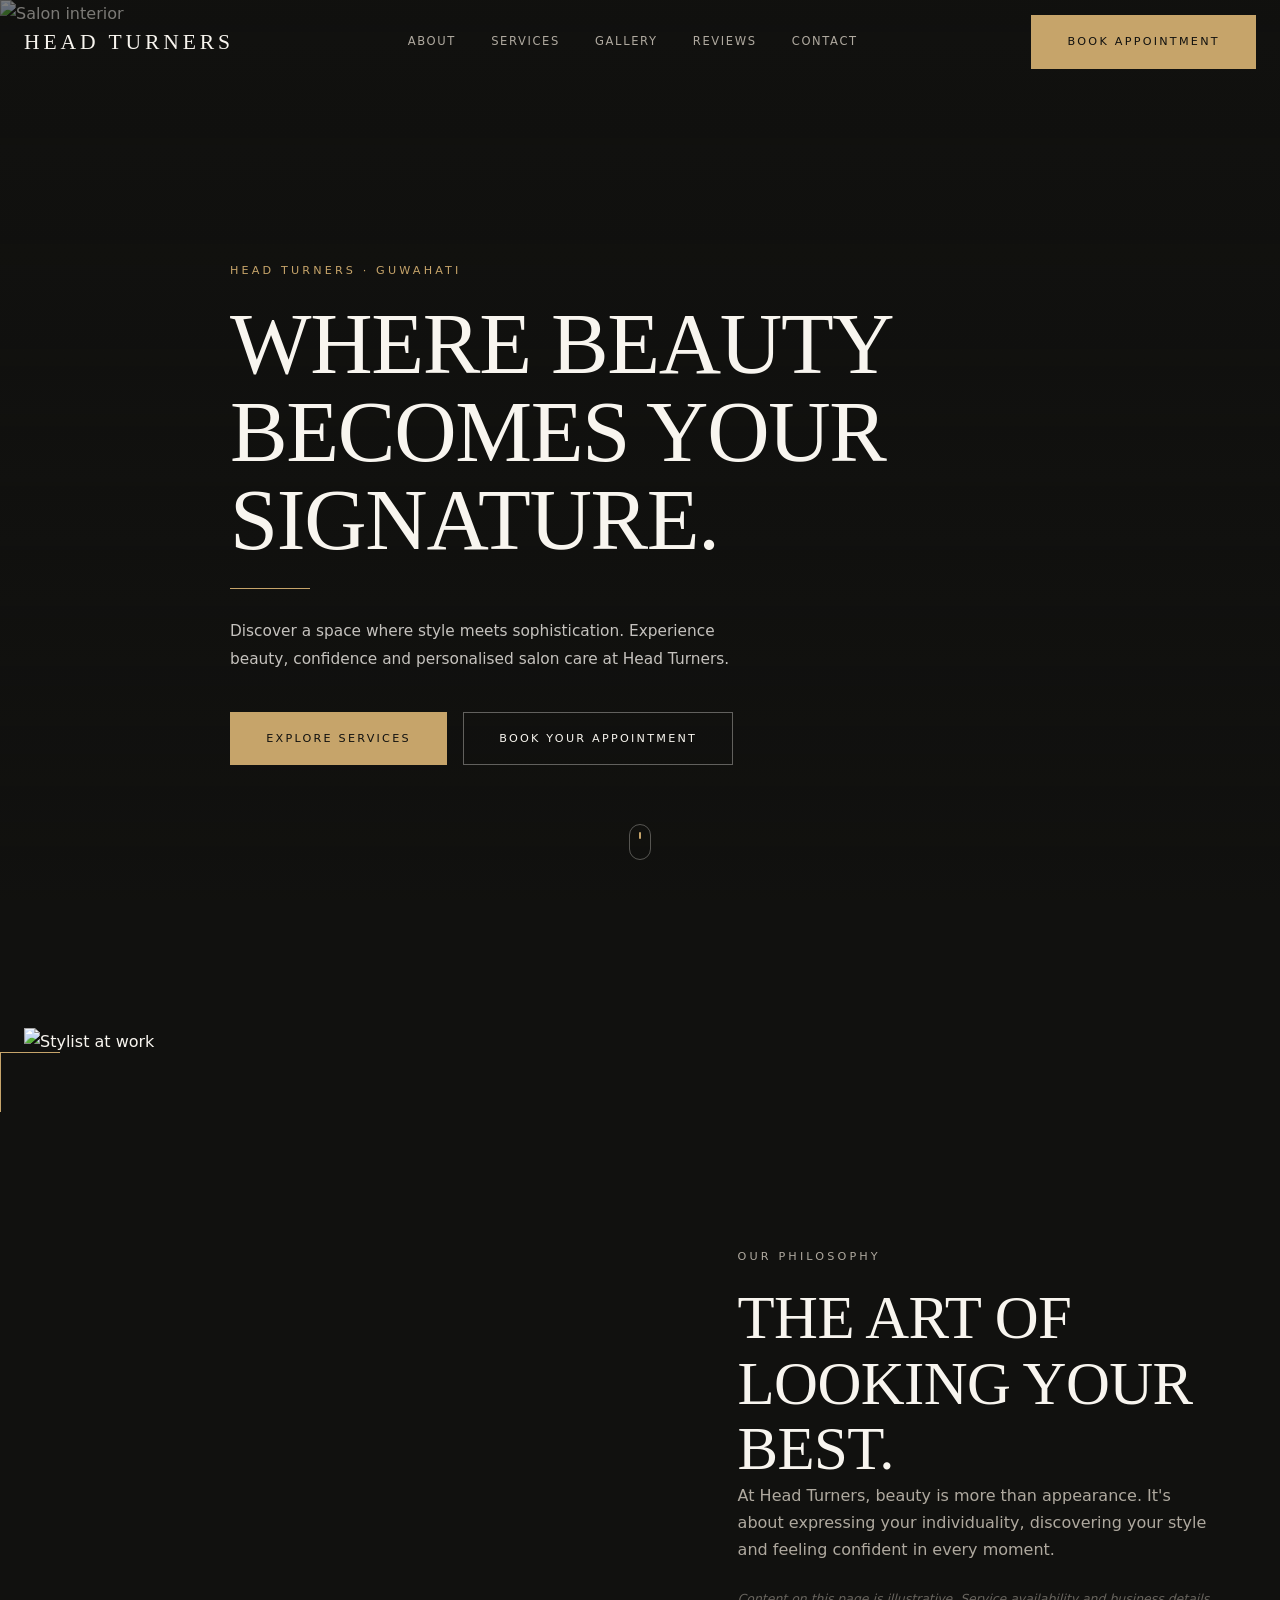
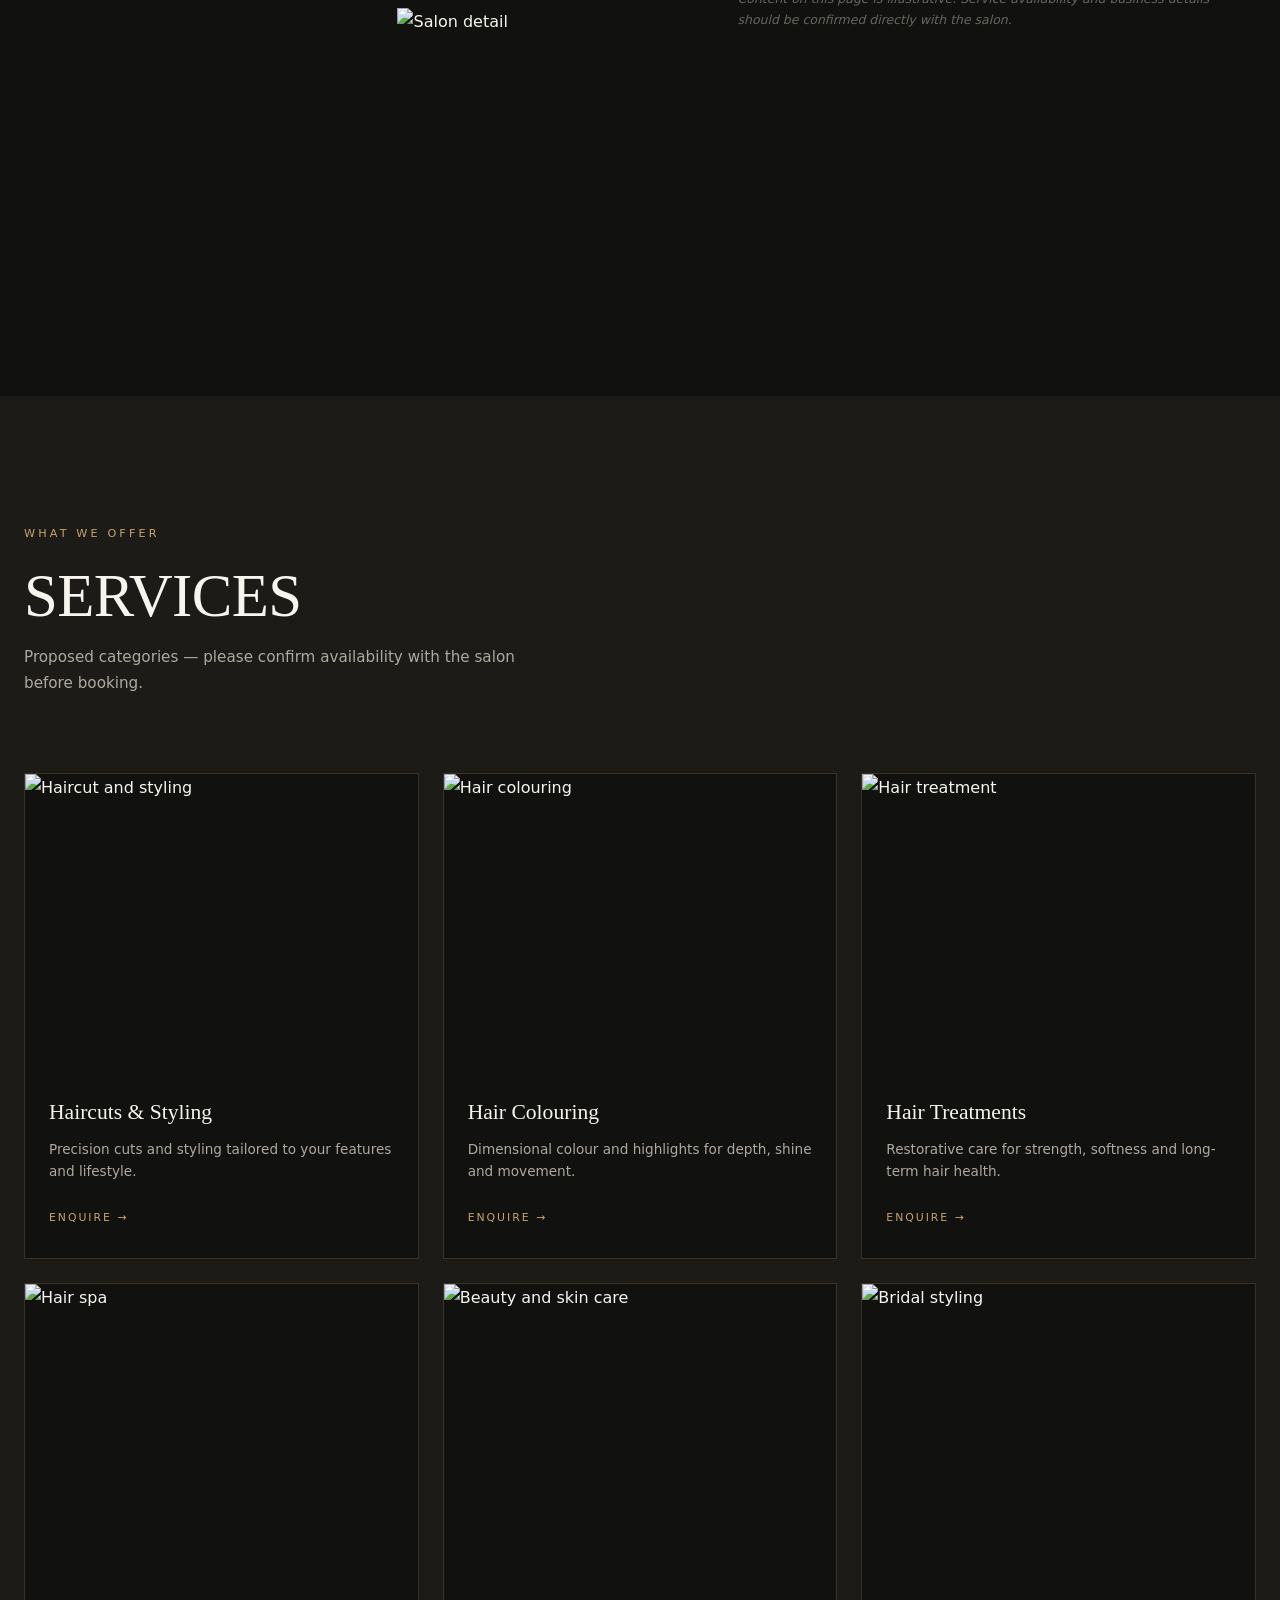
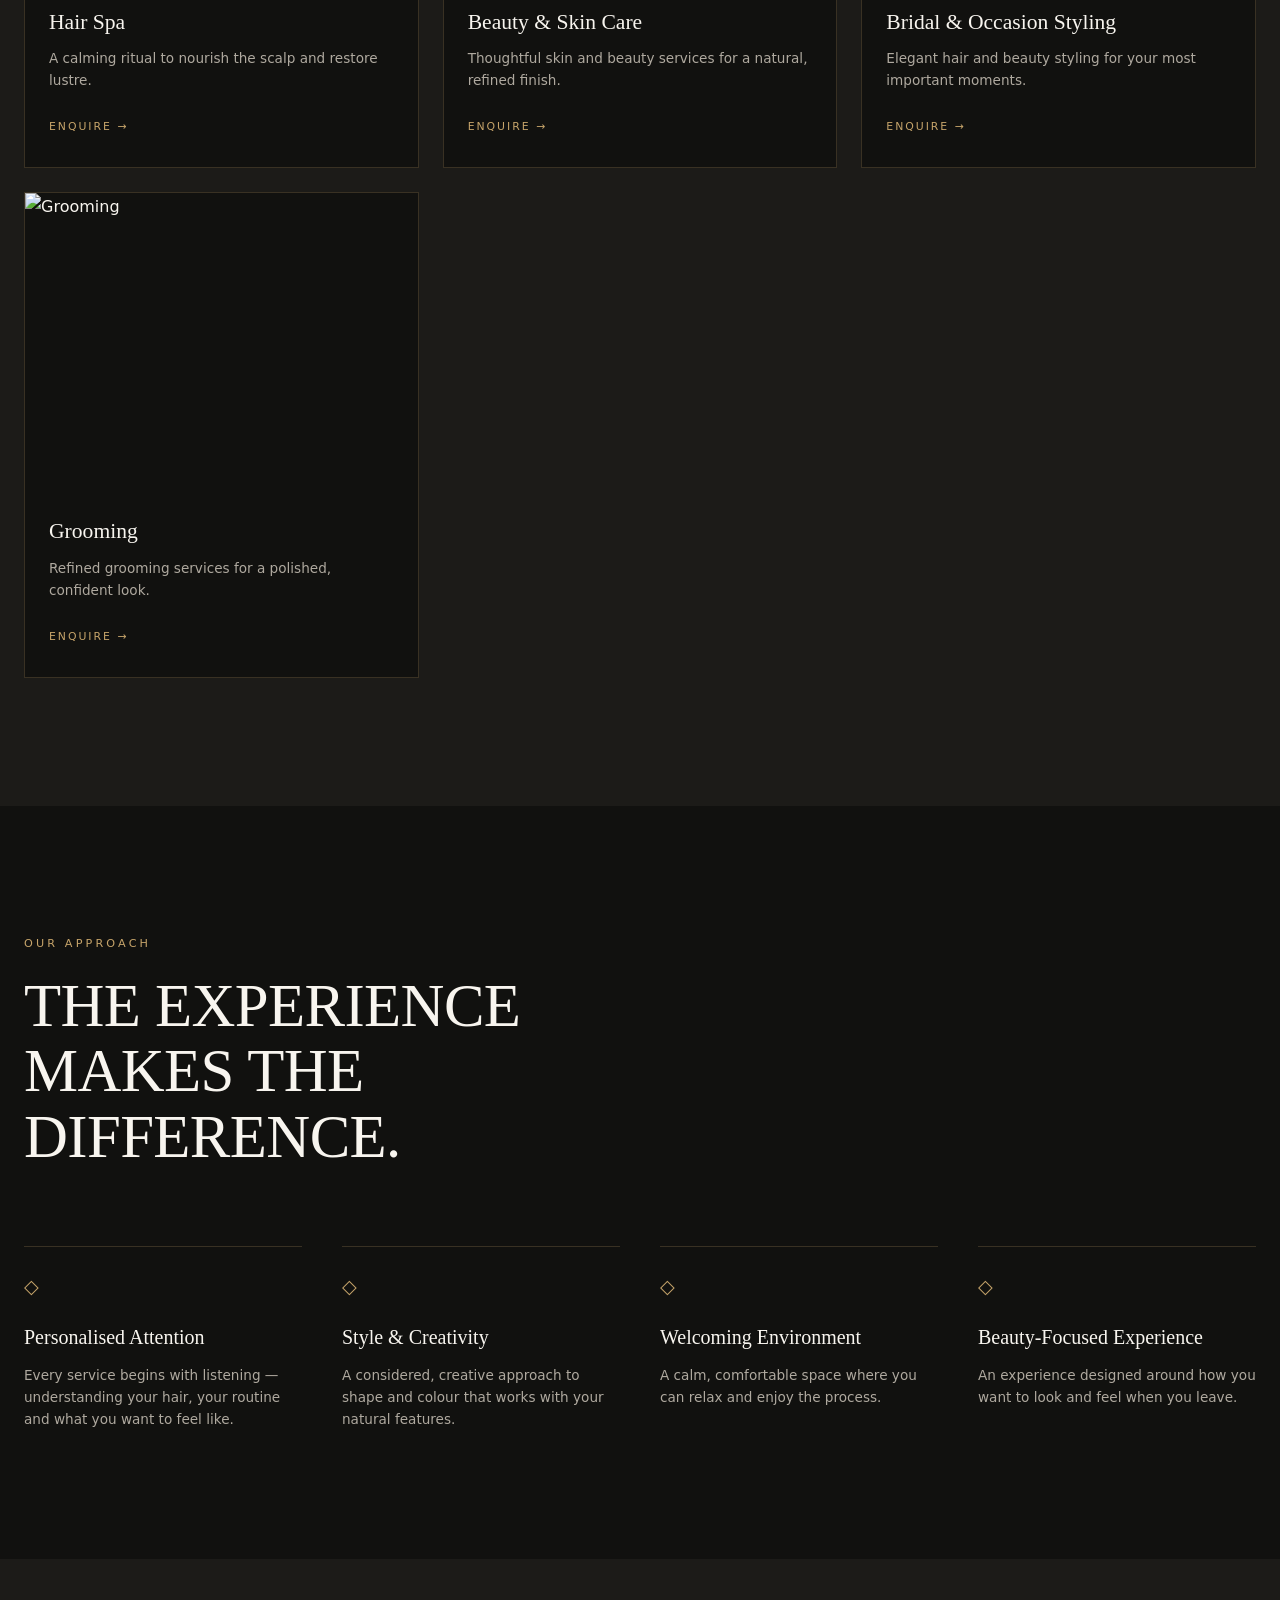
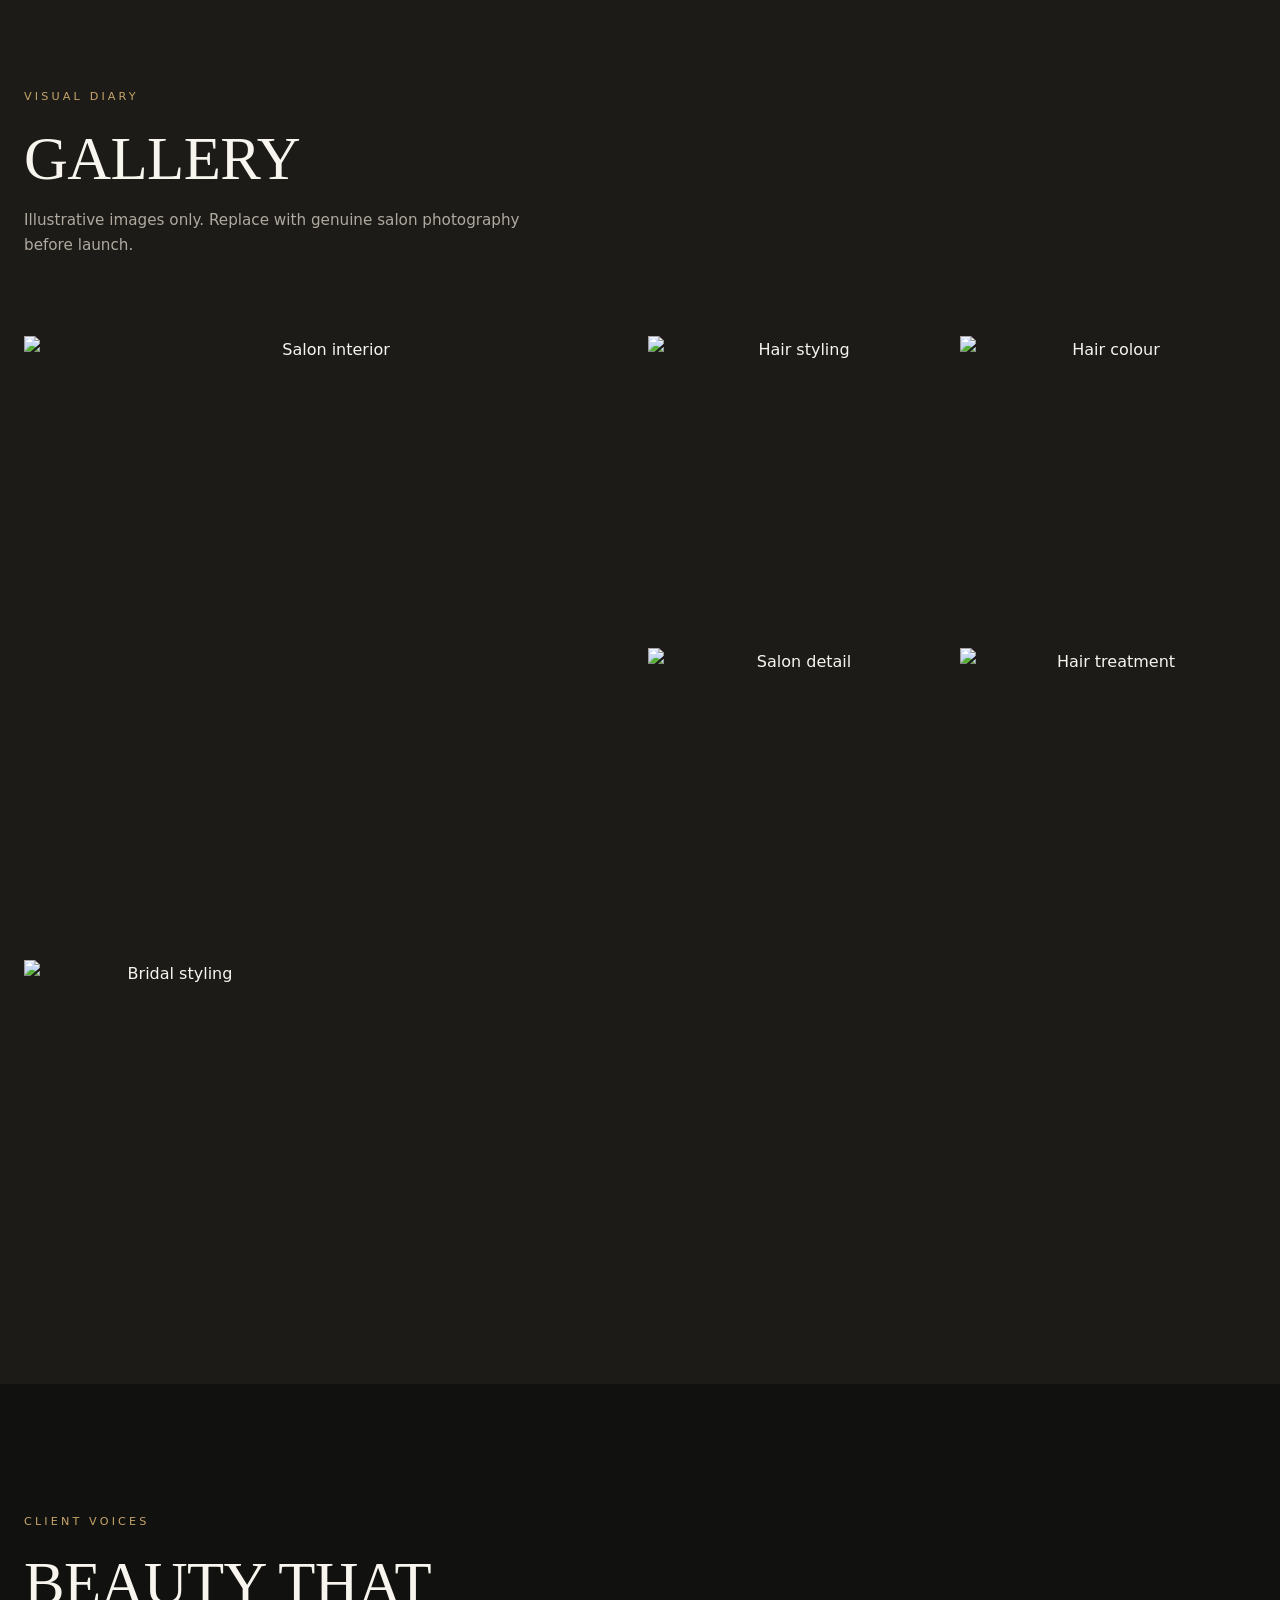
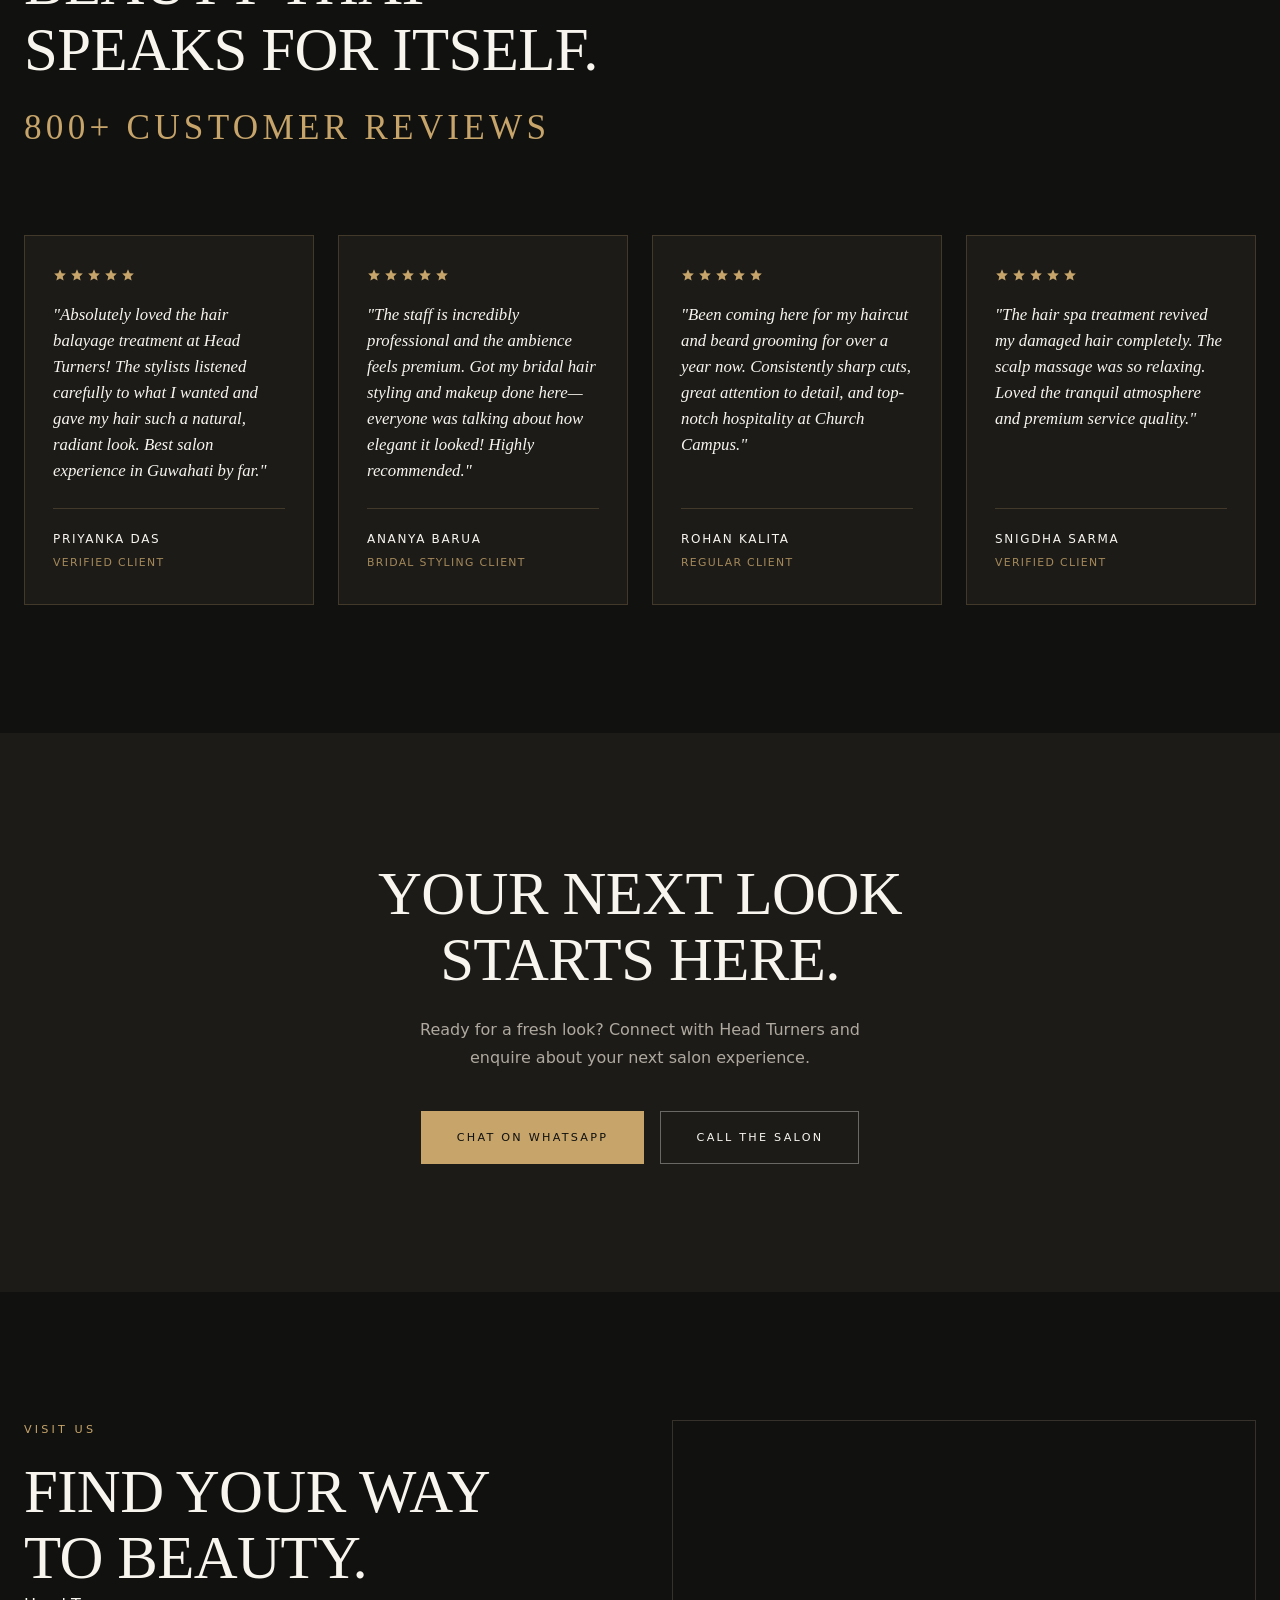
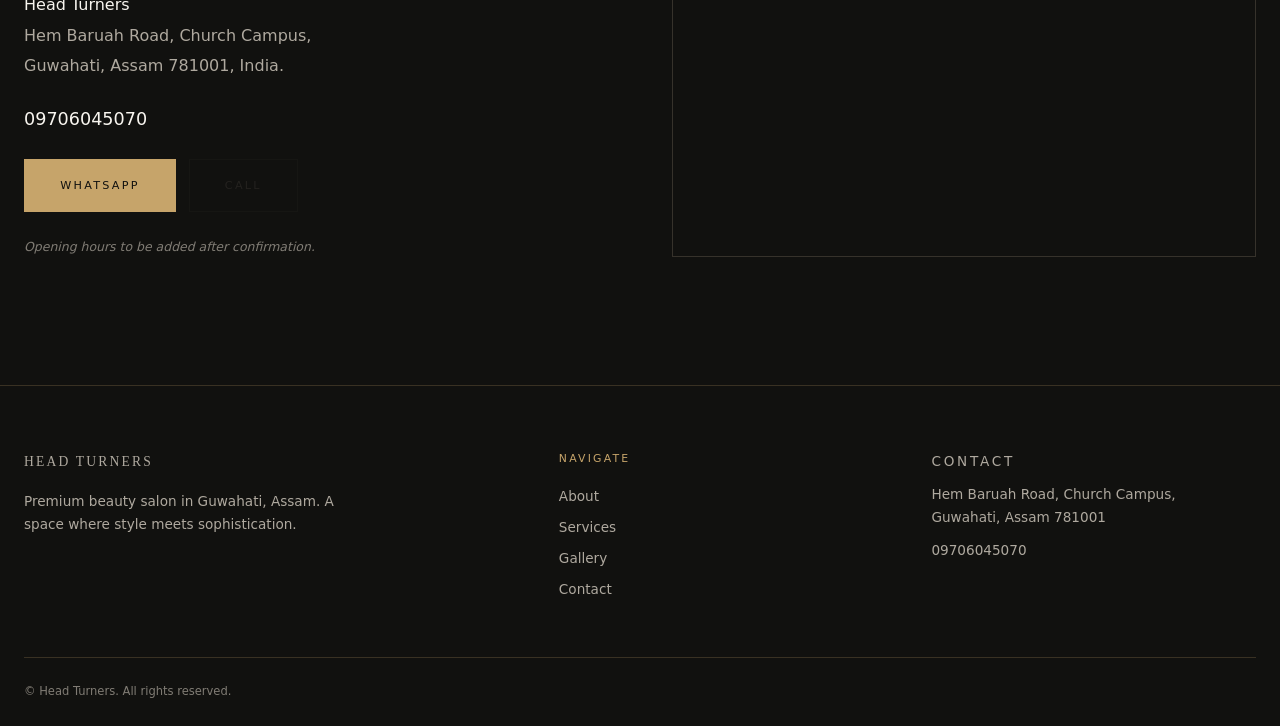
==== commit 671c6527: "Update index.html" ====
--- a/index.html
+++ b/index.html
@@ -8,7 +8,7 @@
   <meta property="og:title" content="Head Turners | Premium Salon in Guwahati">
   <meta property="og:description" content="A space where style meets sophistication. Enquire about your next salon experience in Guwahati.">
   <meta property="og:type" content="website">
-  <meta property="og:image" content="assets/images/og-image.svg">
+  <meta property="og:image" content="assets/images/og-image.jpg">
   <link rel="icon" href="assets/images/favicon.svg" type="image/svg+xml">
   <link rel="preconnect" href="https://fonts.googleapis.com">
   <link rel="preconnect" href="https://fonts.gstatic.com" crossorigin>
@@ -422,4 +422,4 @@
   }, 2000);
 </script>
 </body>
-</html>+</html>
--- a/css/style.css
+++ b/css/style.css
@@ -0,0 +1,1135 @@
+/* ============================================================
+   HEAD TURNERS — Premium Luxury Salon
+   ============================================================ */
+
+/* ---------- Reset & Base ---------- */
+*,
+*::before,
+*::after {
+  margin: 0;
+  padding: 0;
+  box-sizing: border-box;
+}
+
+body.menu-open .nav__wordmark {
+  opacity: 0;
+  pointer-events: none;
+}
+
+body.menu-open .nav {
+  background: transparent;
+  box-shadow: none;
+  backdrop-filter: none;
+}
+
+:root {
+  --bg-primary: #11110F;
+  --bg-secondary: #1C1B18;
+  --gold: #C6A46A;
+  --gold-light: #E8D9BF;
+  --ivory: #F5F0E8;
+  --text-primary: #F8F5EF;
+  --text-secondary: #AFA99F;
+  --dark-text: #24221F;
+  --border: rgba(198, 164, 106, 0.22);
+
+  --font-display: 'Cormorant Garamond', Georgia, serif;
+  --font-body: 'DM Sans', system-ui, sans-serif;
+
+  --max-width: 1280px;
+  --space-section: clamp(5rem, 10vw, 9rem);
+}
+
+html {
+  scroll-behavior: smooth;
+  -webkit-text-size-adjust: 100%;
+}
+
+body {
+  font-family: var(--font-body);
+  font-weight: 300;
+  background: var(--bg-primary);
+  color: var(--text-primary);
+  line-height: 1.7;
+  overflow-x: hidden;
+  -webkit-font-smoothing: antialiased;
+}
+
+img {
+  display: block;
+  max-width: 100%;
+  height: auto;
+}
+
+a {
+  color: inherit;
+  text-decoration: none;
+}
+
+button {
+  font: inherit;
+  cursor: pointer;
+  border: none;
+  background: none;
+  color: inherit;
+}
+
+.container {
+  width: min(var(--max-width), 100% - 3rem);
+  margin-inline: auto;
+}
+
+.section {
+  padding-block: var(--space-section);
+}
+
+.section--dark {
+  background: var(--bg-secondary);
+}
+
+/* ---------- Typography ---------- */
+.eyebrow {
+  font-family: var(--font-body);
+  font-size: 0.7rem;
+  font-weight: 500;
+  letter-spacing: 0.28em;
+  text-transform: uppercase;
+  color: var(--gold);
+  margin-bottom: 1.25rem;
+}
+
+.section-title {
+  font-family: var(--font-display);
+  font-weight: 400;
+  font-size: clamp(2.2rem, 5vw, 3.8rem);
+  line-height: 1.08;
+  letter-spacing: -0.01em;
+  color: var(--text-primary);
+}
+
+.section-header {
+  max-width: 640px;
+  margin-bottom: clamp(3rem, 6vw, 5rem);
+}
+
+.section-desc {
+  margin-top: 1rem;
+  color: var(--text-secondary);
+  font-size: 0.95rem;
+  max-width: 520px;
+}
+
+/* ---------- Buttons ---------- */
+.btn {
+  display: inline-flex;
+  align-items: center;
+  justify-content: center;
+  font-family: var(--font-body);
+  font-size: 0.7rem;
+  font-weight: 500;
+  letter-spacing: 0.2em;
+  text-transform: uppercase;
+  padding: 1rem 2.2rem;
+  border: 1px solid transparent;
+  transition: background 0.35s ease, color 0.35s ease, border-color 0.35s ease;
+  white-space: nowrap;
+}
+
+.btn--gold {
+  background: var(--gold);
+  color: var(--bg-primary);
+  border-color: var(--gold);
+}
+.btn--gold:hover {
+  background: var(--gold-light);
+  border-color: var(--gold-light);
+}
+
+.btn--outline {
+  background: transparent;
+  color: var(--text-primary);
+  border-color: rgba(248, 245, 239, 0.35);
+}
+.btn--outline:hover {
+  border-color: var(--gold);
+  color: var(--gold);
+}
+
+.btn--outline-dark {
+  background: transparent;
+  color: var(--dark-text);
+  border-color: rgba(36, 34, 31, 0.3);
+}
+.btn--outline-dark:hover {
+  border-color: var(--gold);
+  color: var(--gold);
+}
+
+/* ---------- Page Loader ---------- */
+.page-loader {
+  position: fixed;
+  inset: 0;
+  z-index: 9999;
+  background: var(--bg-primary);
+  pointer-events: none;
+  transition: opacity 0.6s ease;
+}
+.page-loader.is-hidden {
+  opacity: 0;
+}
+
+/* ---------- Navigation ---------- */
+.nav {
+  position: fixed;
+  top: 0;
+  left: 0;
+  right: 0;
+  width: 100%;
+  z-index: 1000;
+  padding-top: env(safe-area-inset-top, 0px);
+  transition: background 0.4s ease, backdrop-filter 0.4s ease, box-shadow 0.4s ease;
+}
+
+.nav.is-scrolled {
+  background: rgba(17, 17, 15, 0.92);
+  backdrop-filter: blur(14px);
+  -webkit-backdrop-filter: blur(14px);
+  box-shadow: 0 1px 0 var(--border);
+}
+
+.nav {
+  /* add these to the existing .nav rule */
+  transform: translateY(0);
+  transition: transform 0.4s cubic-bezier(0.22, 1, 0.36, 1),
+              background 0.4s ease,
+              backdrop-filter 0.4s ease,
+              box-shadow 0.4s ease;
+}
+
+.nav.is-hidden {
+  transform: translateY(-100%);
+}
+
+.nav__inner {
+  display: flex;
+  align-items: center;
+  justify-content: space-between;
+  height: 84px;
+}
+
+.nav__wordmark {
+  font-family: var(--font-display);
+  font-size: 1.35rem;
+  font-weight: 500;
+  letter-spacing: 0.18em;
+  color: var(--text-primary);
+}
+
+.nav__links {
+  display: none;
+  gap: 2.2rem;
+}
+
+.nav__links a {
+  font-size: 0.72rem;
+  font-weight: 400;
+  letter-spacing: 0.14em;
+  text-transform: uppercase;
+  color: var(--text-secondary);
+  position: relative;
+  padding-block: 0.25rem;
+  transition: color 0.3s ease;
+}
+
+.nav__links a::after {
+  content: '';
+  position: absolute;
+  bottom: 0;
+  left: 0;
+  width: 0;
+  height: 1px;
+  background: var(--gold);
+  transition: width 0.35s ease;
+}
+
+.nav__links a:hover {
+  color: var(--text-primary);
+}
+.nav__links a:hover::after {
+  width: 100%;
+}
+
+.nav__cta {
+  display: none;
+}
+
+.nav__toggle {
+  display: flex;
+  flex-direction: column;
+  gap: 6px;
+  padding: 0.5rem;
+  position: relative;
+  z-index: 1001;             /* above .mobile-menu */
+  pointer-events: auto;
+}
+
+.nav__toggle span {
+  display: block;
+  width: 26px;
+  height: 1.5px;
+  background: var(--text-primary);
+  transition: transform 0.35s ease, opacity 0.35s ease;
+}
+
+.nav__toggle[aria-expanded="true"] span:nth-child(1) {
+  transform: translateY(7.5px) rotate(45deg);
+}
+.nav__toggle[aria-expanded="true"] span:nth-child(2) {
+  opacity: 0;
+}
+.nav__toggle[aria-expanded="true"] span:nth-child(3) {
+  transform: translateY(-7.5px) rotate(-45deg);
+}
+
+/* Mobile menu */
+.mobile-menu {
+  position: fixed;
+  inset: 0;
+  top: 0;
+  left: 0;
+  right: 0;
+  bottom: 0;
+  background: var(--bg-primary);
+  z-index: 998;              /* below the toggle button (1001), above nav links (1000) */
+  display: flex;
+  align-items: center;
+  justify-content: center;
+  opacity: 0;
+  visibility: hidden;
+  pointer-events: none;
+  transition: opacity 0.4s ease, visibility 0.4s ease;
+}
+
+/* ---------- Reviews Grid & Cards ---------- */
+.reviews__demo-banner {
+  display: inline-block;
+  margin-bottom: 2rem;
+  padding: 0.5rem 1rem;
+  border: 1px dashed var(--gold);
+  color: var(--gold);
+  font-size: 0.65rem;
+  font-weight: 500;
+  letter-spacing: 0.18em;
+  text-transform: uppercase;
+  background: rgba(198, 164, 106, 0.06);
+}
+
+.reviews__grid {
+  display: grid;
+  gap: 1.5rem;
+  grid-template-columns: 1fr;
+}
+
+@media (min-width: 700px) {
+  .reviews__grid { grid-template-columns: repeat(2, 1fr); }
+}
+
+@media (min-width: 1100px) {
+  .reviews__grid { grid-template-columns: repeat(4, 1fr); }
+}
+
+.review-card {
+  display: flex;
+  flex-direction: column;
+  padding: 2rem 1.75rem;
+  border: 1px solid var(--border);
+  background: var(--bg-secondary);
+  transition: border-color 0.4s ease, transform 0.4s ease;
+}
+
+.review-card:hover {
+  border-color: var(--gold);
+  transform: translateY(-3px);
+}
+
+.review-card__stars {
+  display: flex;
+  gap: 3px;
+  margin-bottom: 1.25rem;
+}
+
+.review-card__stars svg {
+  width: 14px;
+  height: 14px;
+  fill: var(--gold);
+}
+
+.review-card__quote {
+  flex: 1;
+  font-family: var(--font-display);
+  font-style: italic;
+  font-size: 1.05rem;
+  line-height: 1.55;
+  color: var(--text-primary);
+  margin-bottom: 1.5rem;
+}
+
+.review-card__footer {
+  display: flex;
+  flex-direction: column;
+  gap: 0.25rem;
+  padding-top: 1.25rem;
+  border-top: 1px solid var(--border);
+}
+
+.review-card__name {
+  font-family: var(--font-body);
+  font-size: 0.75rem;
+  font-weight: 500;
+  letter-spacing: 0.14em;
+  text-transform: uppercase;
+  color: var(--text-primary);
+}
+
+.review-card__meta {
+  font-size: 0.68rem;
+  letter-spacing: 0.12em;
+  text-transform: uppercase;
+  color: var(--gold);
+  opacity: 0.8;
+}
+
+/* Remove placeholder block */
+.reviews__placeholder { display: none; }
+
+.mobile-menu.is-open {
+  opacity: 1;
+  visibility: visible;
+  pointer-events: auto;
+}
+
+.mobile-menu nav {
+  display: flex;
+  flex-direction: column;
+  align-items: center;
+  gap: 1.8rem;
+}
+
+.mobile-menu a:not(.btn) {
+  font-family: var(--font-display);
+  font-size: 2rem;
+  font-weight: 400;
+  color: var(--text-primary);
+  transition: color 0.3s ease;
+}
+.mobile-menu a:not(.btn):hover {
+  color: var(--gold);
+}
+
+@media (min-width: 900px) {
+  .nav__links,
+  .nav__cta {
+    display: flex;
+  }
+  .nav__toggle {
+    display: none;
+  }
+  .mobile-menu {
+    display: none;
+  }
+}
+
+/* ---------- Hero ---------- */
+.hero {
+  position: relative;
+  min-height: 100svh;
+  display: flex;
+  align-items: center;
+  overflow: hidden;
+}
+
+.hero__bg {
+  position: absolute;
+  inset: 0;
+  z-index: 0;
+}
+
+.hero__bg img {
+  width: 100%;
+  height: 100%;
+  object-fit: cover;
+  animation: heroZoom 18s ease-out forwards;
+}
+
+@keyframes heroZoom {
+  from { transform: scale(1.08); }
+  to   { transform: scale(1); }
+}
+
+.hero__overlay {
+  position: absolute;
+  inset: 0;
+  z-index: 1;
+  background: linear-gradient(
+    180deg,
+    rgba(17, 17, 15, 0.55) 0%,
+    rgba(17, 17, 15, 0.35) 40%,
+    rgba(17, 17, 15, 0.88) 100%
+  );
+}
+
+.hero__content {
+  position: relative;
+  z-index: 2;
+  padding-top: clamp(7rem, 14vh, 10rem);
+  max-width: 820px;
+}
+
+.hero__title {
+  font-family: var(--font-display);
+  font-weight: 400;
+  font-size: clamp(2.6rem, 7vw, 5.4rem);
+  line-height: 1.02;
+  letter-spacing: -0.015em;
+  color: var(--text-primary);
+  margin-bottom: 1.5rem;
+}
+
+.hero__line {
+  width: 0;
+  height: 1px;
+  background: var(--gold);
+  margin-bottom: 1.8rem;
+  transition: width 1.2s cubic-bezier(0.22, 1, 0.36, 1);
+}
+
+.hero__line.is-visible {
+  width: 80px;
+}
+
+.hero__text {
+  font-size: clamp(0.95rem, 1.2vw, 1.05rem);
+  color: rgba(248, 245, 239, 0.78);
+  max-width: 520px;
+  margin-bottom: 2.4rem;
+  line-height: 1.8;
+}
+
+.hero__actions {
+  display: flex;
+  flex-wrap: wrap;
+  gap: 1rem;
+}
+
+.scroll-indicator {
+  position: absolute;
+  bottom: 2.5rem;
+  left: 50%;
+  transform: translateX(-50%);
+  z-index: 2;
+  width: 22px;
+  height: 36px;
+  border: 1px solid rgba(248, 245, 239, 0.3);
+  border-radius: 12px;
+  display: flex;
+  justify-content: center;
+  padding-top: 7px;
+}
+
+.scroll-indicator span {
+  display: block;
+  width: 2px;
+  height: 7px;
+  background: var(--gold);
+  border-radius: 1px;
+  animation: scrollPulse 2s ease-in-out infinite;
+}
+
+@keyframes scrollPulse {
+  0%, 100% { opacity: 0.3; transform: translateY(0); }
+  50%      { opacity: 1;   transform: translateY(6px); }
+}
+
+/* ---------- About ---------- */
+.about__grid {
+  display: grid;
+  gap: 3rem;
+  align-items: center;
+}
+
+@media (min-width: 900px) {
+  .about__grid {
+    grid-template-columns: 1.1fr 0.9fr;
+    gap: 5rem;
+  }
+}
+
+.about__images {
+  position: relative;
+  padding-bottom: 3rem;
+}
+
+.about__img-main img {
+  width: 100%;
+  aspect-ratio: 4 / 5;
+  object-fit: cover;
+}
+
+.about__img-secondary {
+  position: absolute;
+  bottom: 0;
+  right: 0;
+  width: 42%;
+  border: 6px solid var(--bg-primary);
+}
+
+.about__img-secondary img {
+  width: 100%;
+  aspect-ratio: 1 / 1;
+  object-fit: cover;
+}
+
+.about__accent {
+  position: absolute;
+  top: 1.5rem;
+  left: -1.5rem;
+  width: 60px;
+  height: 60px;
+  border-top: 1px solid var(--gold);
+  border-left: 1px solid var(--gold);
+  pointer-events: none;
+}
+
+.about__text p {
+  color: var(--text-secondary);
+  margin-bottom: 1.2rem;
+  max-width: 480px;
+}
+
+.about__note {
+  font-size: 0.78rem;
+  opacity: 0.55;
+  font-style: italic;
+  margin-top: 1.5rem;
+}
+
+/* ---------- Services ---------- */
+.services__grid {
+  display: grid;
+  gap: 1.5rem;
+}
+
+@media (min-width: 600px) {
+  .services__grid {
+    grid-template-columns: repeat(2, 1fr);
+  }
+}
+
+@media (min-width: 1024px) {
+  .services__grid {
+    grid-template-columns: repeat(3, 1fr);
+  }
+}
+
+.service-card {
+  background: var(--bg-primary);
+  border: 1px solid var(--border);
+  transition: border-color 0.4s ease, transform 0.4s ease;
+}
+
+.service-card:hover {
+  border-color: var(--gold);
+  transform: translateY(-4px);
+}
+
+.service-card__img {
+  overflow: hidden;
+  aspect-ratio: 4 / 3;
+}
+
+.service-card__img img {
+  width: 100%;
+  height: 100%;
+  object-fit: cover;
+  transition: transform 0.8s cubic-bezier(0.22, 1, 0.36, 1);
+}
+
+.service-card:hover .service-card__img img {
+  transform: scale(1.05);
+}
+
+.service-card__body {
+  padding: 1.6rem 1.5rem 1.8rem;
+}
+
+.service-card__body h3 {
+  font-family: var(--font-display);
+  font-size: 1.35rem;
+  font-weight: 500;
+  margin-bottom: 0.5rem;
+  color: var(--text-primary);
+}
+
+.service-card__body p {
+  font-size: 0.85rem;
+  color: var(--text-secondary);
+  margin-bottom: 1.2rem;
+  line-height: 1.6;
+}
+
+.service-card__link {
+  font-size: 0.68rem;
+  font-weight: 500;
+  letter-spacing: 0.18em;
+  text-transform: uppercase;
+  color: var(--gold);
+  transition: opacity 0.3s ease;
+}
+.service-card__link:hover {
+  opacity: 0.7;
+}
+
+/* ---------- Why ---------- */
+.why__grid {
+  display: grid;
+  gap: 2.5rem;
+}
+
+@media (min-width: 700px) {
+  .why__grid {
+    grid-template-columns: repeat(2, 1fr);
+  }
+}
+
+@media (min-width: 1100px) {
+  .why__grid {
+    grid-template-columns: repeat(4, 1fr);
+  }
+}
+
+.why__item {
+  padding-top: 1.5rem;
+  border-top: 1px solid var(--border);
+  transition: border-color 0.4s ease;
+}
+
+.why__item:hover {
+  border-color: var(--gold);
+}
+
+.why__icon {
+  display: block;
+  font-size: 1.2rem;
+  color: var(--gold);
+  margin-bottom: 1rem;
+}
+
+.why__item h3 {
+  font-family: var(--font-display);
+  font-size: 1.25rem;
+  font-weight: 500;
+  margin-bottom: 0.6rem;
+  color: var(--text-primary);
+}
+
+.why__item p {
+  font-size: 0.85rem;
+  color: var(--text-secondary);
+  line-height: 1.65;
+}
+
+/* ---------- Gallery ---------- */
+.gallery__grid {
+  display: grid;
+  grid-template-columns: repeat(2, 1fr);
+  gap: 0.75rem;
+}
+
+@media (min-width: 700px) {
+  .gallery__grid {
+    grid-template-columns: repeat(3, 1fr);
+    gap: 1rem;
+  }
+}
+
+@media (min-width: 1024px) {
+  .gallery__grid {
+    grid-template-columns: repeat(4, 1fr);
+  }
+  .gallery__item:nth-child(1) {
+    grid-column: span 2;
+    grid-row: span 2;
+  }
+}
+
+.gallery__item {
+  position: relative;
+  overflow: hidden;
+  aspect-ratio: 1 / 1;
+  display: block;
+  width: 100%;
+  padding: 0;
+  border: none;
+  background: none;
+}
+
+.gallery__item:nth-child(1) {
+  aspect-ratio: auto;
+}
+
+.gallery__item img {
+  width: 100%;
+  height: 100%;
+  object-fit: cover;
+  transition: transform 0.8s cubic-bezier(0.22, 1, 0.36, 1);
+}
+
+.gallery__item:hover img {
+  transform: scale(1.06);
+}
+
+.gallery__overlay {
+  position: absolute;
+  inset: 0;
+  display: flex;
+  align-items: flex-end;
+  padding: 1.2rem;
+  background: linear-gradient(0deg, rgba(17,17,15,0.75) 0%, transparent 60%);
+  color: var(--text-primary);
+  font-family: var(--font-display);
+  font-size: 1.05rem;
+  font-style: italic;
+  opacity: 0;
+  transition: opacity 0.4s ease;
+  text-align: left;
+}
+
+.gallery__item:hover .gallery__overlay,
+.gallery__item:focus-visible .gallery__overlay {
+  opacity: 1;
+}
+
+/* ---------- Lightbox ---------- */
+.lightbox {
+  position: fixed;
+  inset: 0;
+  z-index: 2000;
+  background: rgba(17, 17, 15, 0.97);
+  display: flex;
+  align-items: center;
+  justify-content: center;
+  opacity: 0;
+  visibility: hidden;
+  transition: opacity 0.35s ease, visibility 0.35s ease;
+}
+
+.lightbox.is-open {
+  opacity: 1;
+  visibility: visible;
+}
+
+.lightbox__img {
+  max-width: 90vw;
+  max-height: 85vh;
+  object-fit: contain;
+  transform: scale(0.96);
+  transition: transform 0.35s ease;
+}
+
+.lightbox.is-open .lightbox__img {
+  transform: scale(1);
+}
+
+.lightbox__close,
+.lightbox__prev,
+.lightbox__next {
+  position: absolute;
+  color: var(--text-primary);
+  font-size: 2.5rem;
+  line-height: 1;
+  padding: 0.75rem;
+  transition: color 0.3s ease;
+  z-index: 2;
+}
+
+.lightbox__close:hover,
+.lightbox__prev:hover,
+.lightbox__next:hover {
+  color: var(--gold);
+}
+
+.lightbox__close { top: 1.5rem; right: 1.5rem; font-size: 2rem; }
+.lightbox__prev  { left: 1rem; top: 50%; transform: translateY(-50%); }
+.lightbox__next  { right: 1rem; top: 50%; transform: translateY(-50%); }
+
+@media (min-width: 700px) {
+  .lightbox__prev { left: 2.5rem; }
+  .lightbox__next { right: 2.5rem; }
+}
+
+/* ---------- Reviews ---------- */
+.reviews__count {
+  font-family: var(--font-display);
+  font-size: clamp(1.6rem, 3vw, 2.2rem);
+  font-weight: 500;
+  letter-spacing: 0.12em;
+  color: var(--gold);
+  margin-top: 1rem;
+}
+
+.reviews__placeholder {
+  border: 1px solid var(--border);
+  padding: clamp(2rem, 5vw, 4rem);
+  text-align: center;
+  color: var(--text-secondary);
+  font-style: italic;
+  font-size: 0.9rem;
+}
+
+/* ---------- CTA ---------- */
+.cta__inner {
+  text-align: center;
+  max-width: 700px;
+  margin-inline: auto;
+}
+
+.cta__inner p {
+  color: var(--text-secondary);
+  margin: 1.5rem auto 2.5rem;
+  max-width: 480px;
+}
+
+.cta__actions {
+  display: flex;
+  flex-wrap: wrap;
+  gap: 1rem;
+  justify-content: center;
+}
+
+/* ---------- Contact ---------- */
+.contact__grid {
+  display: grid;
+  gap: 3rem;
+}
+
+@media (min-width: 900px) {
+  .contact__grid {
+    grid-template-columns: 1fr 1fr;
+    gap: 4rem;
+    align-items: stretch;
+  }
+}
+
+.contact__info address {
+  font-style: normal;
+  color: var(--text-secondary);
+  line-height: 1.9;
+  margin-bottom: 1.5rem;
+}
+
+.contact__info address strong {
+  color: var(--text-primary);
+  font-weight: 500;
+}
+
+.contact__link {
+  font-size: 1.1rem;
+  color: var(--text-primary);
+  transition: color 0.3s ease;
+  display: inline-block;
+  margin-bottom: 1.5rem;
+}
+.contact__link:hover {
+  color: var(--gold);
+}
+
+.contact__actions {
+  display: flex;
+  flex-wrap: wrap;
+  gap: 0.8rem;
+  margin-bottom: 1.5rem;
+}
+
+.contact__note {
+  font-size: 0.78rem;
+  color: var(--text-secondary);
+  opacity: 0.7;
+  font-style: italic;
+}
+
+.contact__map {
+  min-height: 320px;
+  border: 1px solid var(--border);
+  filter: grayscale(0.6) contrast(1.05);
+  transition: filter 0.4s ease;
+}
+
+.contact__map:hover {
+  filter: grayscale(0) contrast(1);
+}
+
+.contact__map iframe {
+  display: block;
+  width: 100%;
+  height: 100%;
+  min-height: 320px;
+}
+
+/* ---------- Footer ---------- */
+.footer {
+  background: var(--bg-primary);
+  border-top: 1px solid var(--border);
+  padding-top: 4rem;
+}
+
+.footer__grid {
+  display: grid;
+  gap: 2.5rem;
+  padding-bottom: 3rem;
+}
+
+@media (min-width: 800px) {
+  .footer__grid {
+    grid-template-columns: 1.5fr 1fr 1fr;
+    gap: 3rem;
+  }
+}
+
+.footer__wordmark {
+  font-family: var(--font-display);
+  font-size: 1.3rem;
+  letter-spacing: 0.16em;
+  color: var(--text-primary);
+  margin-bottom: 1rem;
+}
+
+.footer__brand p {
+  font-size: 0.85rem;
+  color: var(--text-secondary);
+  max-width: 340px;
+}
+
+.footer__label {
+  font-size: 0.68rem;
+  font-weight: 500;
+  letter-spacing: 0.2em;
+  text-transform: uppercase;
+  color: var(--gold);
+  margin-bottom: 1rem;
+}
+
+.footer__nav a {
+  display: block;
+  font-size: 0.85rem;
+  color: var(--text-secondary);
+  margin-bottom: 0.5rem;
+  transition: color 0.3s ease;
+}
+.footer__nav a:hover {
+  color: var(--gold);
+}
+
+.footer__contact p {
+  font-size: 0.85rem;
+  color: var(--text-secondary);
+  margin-bottom: 0.6rem;
+}
+.footer__contact a {
+  transition: color 0.3s ease;
+}
+.footer__contact a:hover {
+  color: var(--gold);
+}
+
+.footer__bottom {
+  border-top: 1px solid var(--border);
+  padding-block: 1.5rem;
+}
+
+.footer__bottom p {
+  font-size: 0.72rem;
+  color: var(--text-secondary);
+  opacity: 0.7;
+}
+
+/* ---------- Back to Top ---------- */
+.back-to-top {
+  position: fixed;
+  bottom: 2rem;
+  right: 2rem;
+  z-index: 900;
+  width: 44px;
+  height: 44px;
+  display: flex;
+  align-items: center;
+  justify-content: center;
+  border: 1px solid var(--border);
+  background: rgba(17, 17, 15, 0.8);
+  backdrop-filter: blur(8px);
+  color: var(--gold);
+  font-size: 1.1rem;
+  opacity: 0;
+  visibility: hidden;
+  transform: translateY(10px);
+  transition: opacity 0.35s ease, visibility 0.35s ease, transform 0.35s ease, border-color 0.3s ease;
+}
+
+.back-to-top.is-visible {
+  opacity: 1;
+  visibility: visible;
+  transform: translateY(0);
+}
+
+.back-to-top:hover {
+  border-color: var(--gold);
+}
+
+/* ---------- Reveal Animations ---------- */
+.reveal-up {
+  opacity: 0;
+  transform: translateY(30px);
+  transition: opacity 0.8s cubic-bezier(0.22, 1, 0.36, 1),
+              transform 0.8s cubic-bezier(0.22, 1, 0.36, 1);
+}
+
+.reveal-up.is-visible {
+  opacity: 1;
+  transform: translateY(0);
+}
+
+.reveal-line {
+  opacity: 0;
+}
+.reveal-line.is-visible {
+  opacity: 1;
+}
+
+/* Stagger children */
+.hero__content .reveal-up:nth-child(1) { transition-delay: 0.1s; }
+.hero__content .reveal-up:nth-child(2) { transition-delay: 0.25s; }
+.hero__content .reveal-up:nth-child(4) { transition-delay: 0.45s; }
+.hero__content .reveal-up:nth-child(5) { transition-delay: 0.6s; }
+
+/* ---------- Reduced Motion ---------- */
+@media (prefers-reduced-motion: reduce) {
+  html {
+    scroll-behavior: auto;
+  }
+  *,
+  *::before,
+  *::after {
+    animation-duration: 0.01ms !important;
+    animation-iteration-count: 1 !important;
+    transition-duration: 0.01ms !important;
+  }
+  .reveal-up {
+    opacity: 1;
+    transform: none;
+  }
+  .hero__line {
+    width: 80px;
+  }
+  .hero__bg img {
+    animation: none;
+  }
+}
